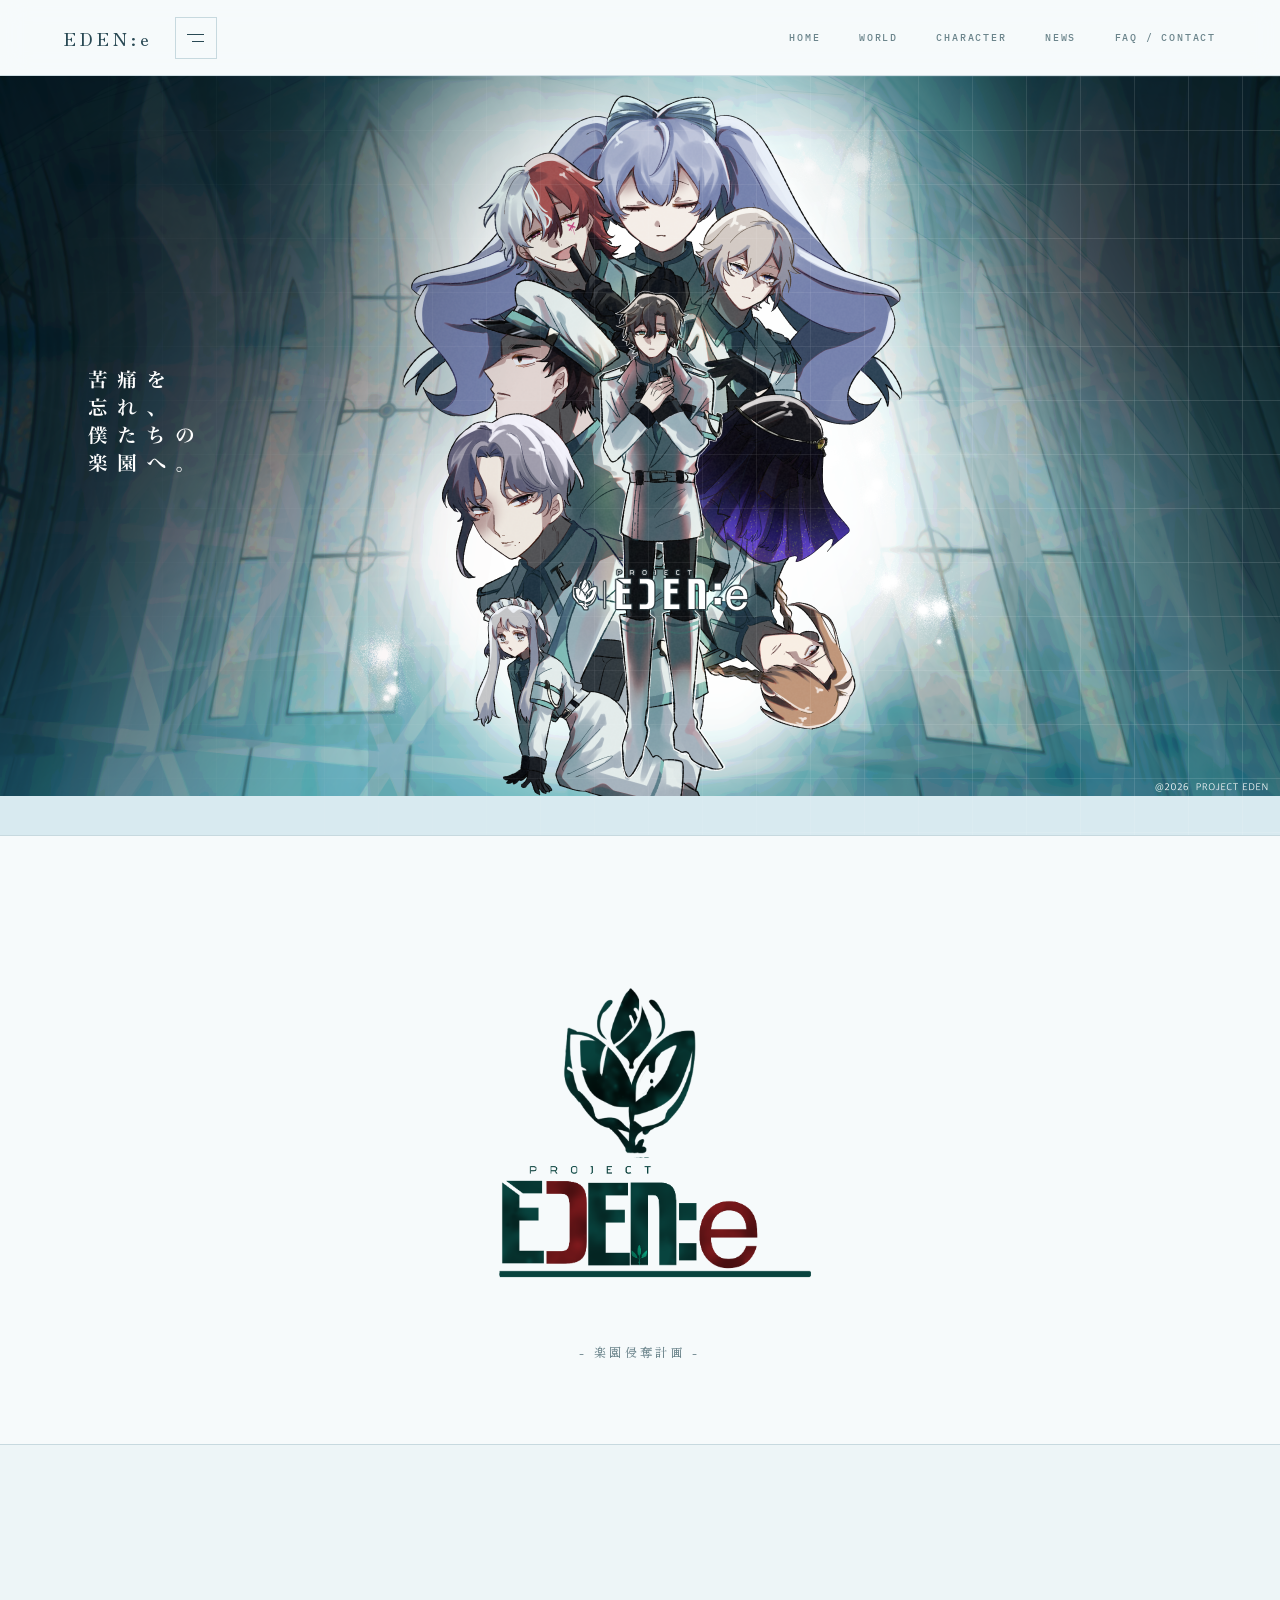
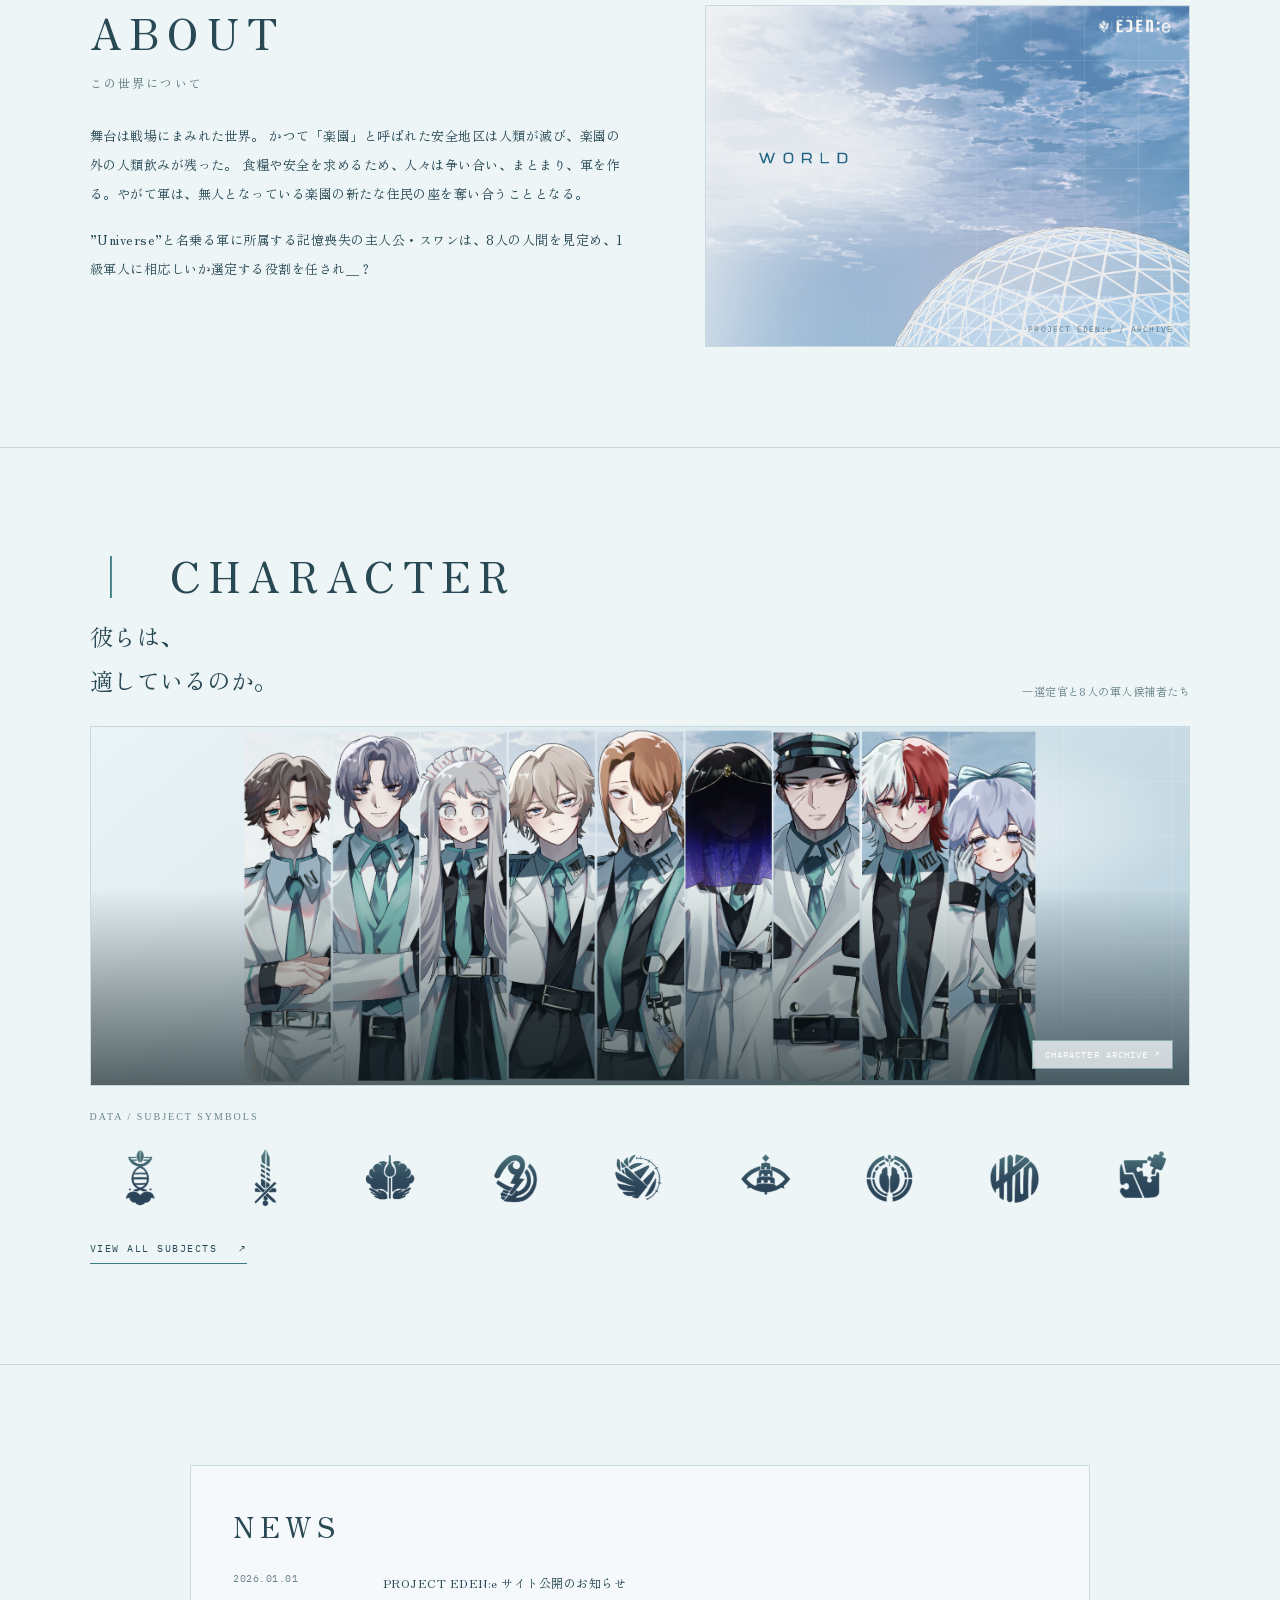
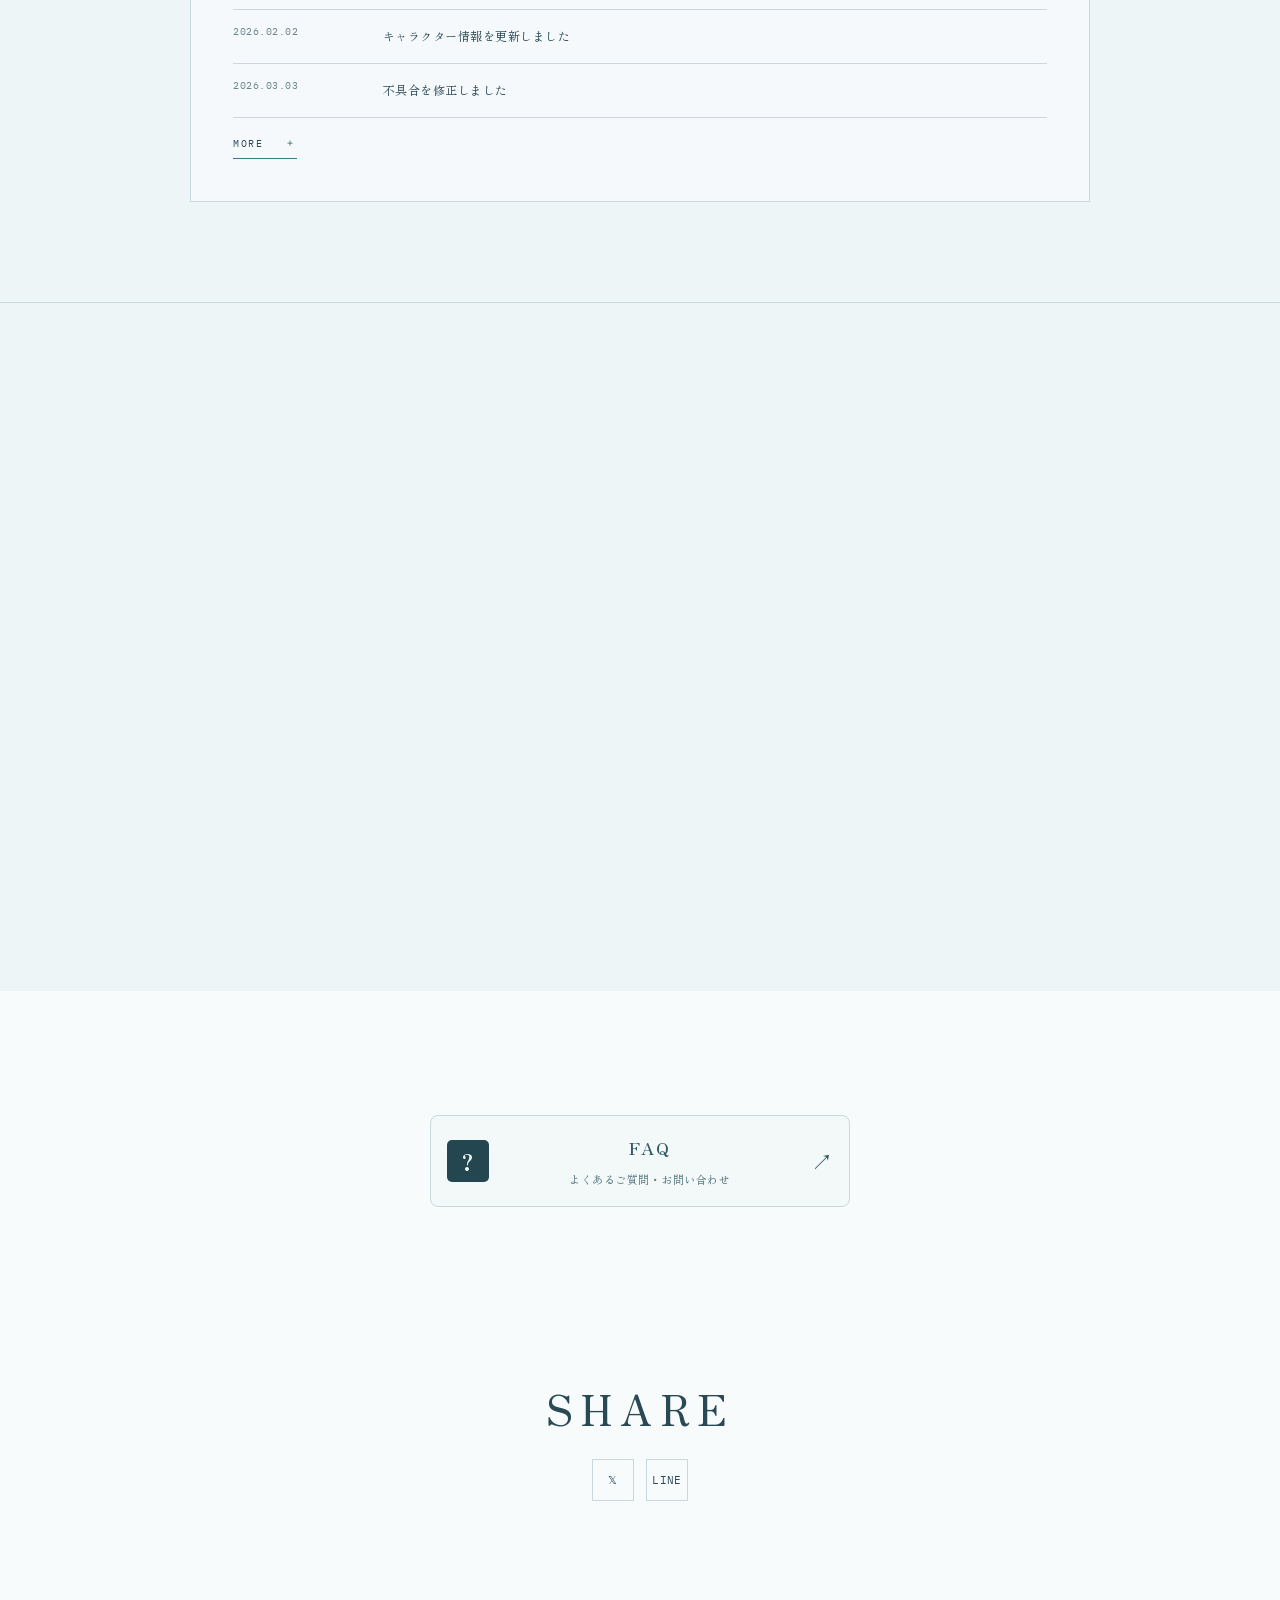
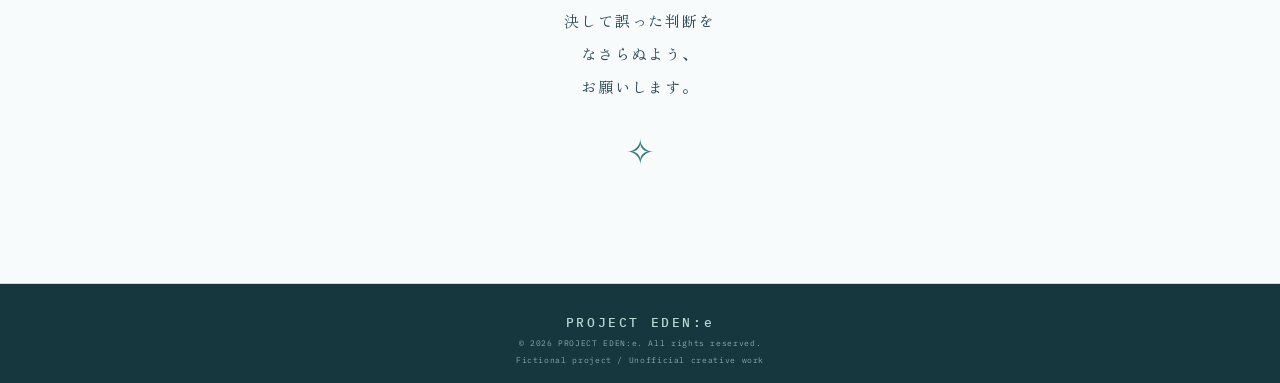
==== index.html @ 89603189 "Update index.html" ====
<!doctype html>

<html lang="ja">

<head>

  <meta charset="utf-8">

  <meta name="viewport" content="width=device-width, initial-scale=1">

  <meta name="theme-color" content="#D8F3F3">

  <title>PROJECT EDEN:e</title>

  <meta name="description" content="PROJECT EDEN:e - PARADISE EXPERIMENT">

  <link rel="stylesheet" href="style.css">

  <style>

    /* 画像 */

    .wide-image,

    .character-banner,

    .world-banner {

      position: relative;

      display: block;

      overflow: hidden;

    }

    .wide-image img,

    .character-banner img,

    .world-banner img {

      display: block;

      width: 100%;

      object-fit: cover;

    }

    .wide-image img {

      min-height: 180px;

    }

    .character-banner img,

    .world-banner img {

      position: absolute;

      inset: 0;

      width: 100%;

      height: 100%;

      object-fit: contain;

    }

    .character-banner .banner-arrow,

    .world-banner .banner-arrow,

    .wide-image .image-caption {

      position: absolute;

      z-index: 2;

    }

    .character-banner .banner-arrow,

    .world-banner .banner-arrow {

      right: 16px;

      bottom: 16px;

      color: #fff;

    }

    .wide-image .image-caption {

      right: 16px;

      bottom: 12px;

    }

    .character-banner::after,

    .world-banner::after {

      content: "";

      position: absolute;

      inset: 0;

      z-index: 1;

      background: linear-gradient(

        0deg,

        rgba(10, 25, 30, 0.65),

        transparent 55%

      );

      pointer-events: none;

    }

    .image-placeholder:has(img) .image-label {

      display: none;

    }

    .sr-only {

      position: absolute;

      width: 1px;

      height: 1px;

      padding: 0;

      margin: -1px;

      overflow: hidden;

      clip: rect(0, 0, 0, 0);

      white-space: nowrap;

      border: 0;

    }

    /* スマホメニュー */

    @media (max-width: 760px) {

      .site-header {

        position: relative;

      }

      .menu-toggle {

        display: flex !important;

        flex-direction: column;

        align-items: center;

        justify-content: center;

        gap: 5px;

        width: 44px;

        height: 44px;

        padding: 10px;

        border: 1px solid #397d80;

        border-radius: 4px;

        background: #f8fbfc;

        color: #294954;

        cursor: pointer;

        z-index: 1002;

      }

      .menu-toggle span:not(.sr-only) {

        display: block;

        width: 21px;

        height: 2px;

        background: #294954;

        transition: transform 0.25s ease;

      }

      .menu-toggle[aria-expanded="true"] span:first-child {

        transform: translateY(7px) rotate(45deg);

      }

      .menu-toggle[aria-expanded="true"] span:nth-child(2) {

        transform: translateY(0) rotate(-45deg);

      }

      .site-nav {

        display: none !important;

        position: absolute;

        top: 100%;

        left: 0;

        right: 0;

        z-index: 1001;

        flex-direction: column;

        align-items: stretch;

        gap: 0;

        padding: 12px 20px 20px;

        background: #f8fbfc;

        border-top: 1px solid #c7d9df;

        border-bottom: 1px solid #c7d9df;

        box-shadow: 0 12px 24px rgba(23, 55, 63, 0.12);

      }

      .site-nav.is-open {

        display: flex !important;

      }

      .site-nav a {

        display: block;

        padding: 15px 8px;

        border-bottom: 1px solid #c7d9df;

        color: #294954;

        text-decoration: none;

      }

      .site-nav a:last-child {

        border-bottom: none;

      }

      body.menu-open {

        overflow-x: hidden;

      }

    }

    /* スクロール演出 */

    .reveal {

      opacity: 0;

      transform: translateY(24px);

      transition: opacity 0.8s ease, transform 0.8s ease;

    }

    .reveal.is-visible {

      opacity: 1;

      transform: translateY(0);

    }

    .reveal-stagger > * {

      transition-delay: 0.08s;

    }

    @media (prefers-reduced-motion: reduce) {

      .reveal {

        opacity: 1;

        transform: none;

        transition: none;

      }

    }

    @media (max-width: 600px) {

      .world-banner img {

        width: 100%;

        height: auto;

        object-fit: contain;

      }

    }

    /* =====================================

       EDEN OPENING / 起動画面

    ===================================== */

    #eden-opening {

      position: fixed;

      inset: 0;

      z-index: 99999;

      display: flex;

      flex-direction: column;

      align-items: center;

      justify-content: center;

      overflow: hidden;

      background: #28333f;

      color: #e8eeee;

      opacity: 1;

      visibility: visible;

      transition:

        opacity 1.25s ease,

        visibility 1.25s ease;

    }

    #eden-opening::before {

      content: "";

      position: absolute;

      inset: 0;

      pointer-events: none;

      background:

        radial-gradient(

          ellipse at center,

          rgba(109, 156, 160, 0.10),

          transparent 65%

        );

    }

    #eden-opening.is-closing {

      opacity: 0;

      visibility: hidden;

      pointer-events: none;

    }

    .opening-system {

      position: relative;

      margin: 0 0 30px;

      color: #a9c4c6;

      font-family: serif;

      font-size: 10px;

      letter-spacing: 0.35em;

      text-align: center;

      animation: opening-fade-in 1s ease both;

    }

    .opening-message {

      position: relative;

      margin: 0;

      padding: 0 20px;

      color: #f0f2f1;

      font-family: serif;

      font-size: clamp(13px, 3.5vw, 16px);

      line-height: 2;

      letter-spacing: 0.12em;

      text-align: center;

    }

    .opening-char {

      display: inline-block;

      opacity: 0;

      animation: opening-char-in 0.45s ease forwards;

    }

    .opening-status {

      position: relative;

      margin: 30px 0 0;

      color: #80999e;

      font-family: serif;

      font-size: 9px;

      letter-spacing: 0.3em;

      animation: opening-fade-in 1s ease 0.5s both;

    }

    .opening-status::before {

      content: "";

      display: block;

      width: 38px;

      height: 1px;

      margin: 0 auto 16px;

      background: #779fa1;

      transform-origin: center;

      animation: opening-line-in 1s ease 0.6s both;

    }

    #opening-skip {

      position: absolute;

      right: 22px;

      bottom: 24px;

      padding: 12px;

      border: 0;

      background: transparent;

      color: #b9c9cc;

      font-family: serif;

      font-size: 10px;

      letter-spacing: 0.18em;

      cursor: pointer;

    }

    #opening-skip:focus-visible {

      outline: 1px solid #a9c4c6;

      outline-offset: 4px;

    }

    /* メインビジュアルの出現 */

    .hero-image {

      display: block;

      width: 100%;

      height: auto;

    }

    body.eden-opening-active .hero-image {

      opacity: 0;

      transform: scale(1.025);

    }

    .hero-image.eden-main-reveal {

      animation: eden-main-reveal 1.8s ease both;

    }

    @keyframes opening-fade-in {

      from {

        opacity: 0;

        transform: translateY(7px);

      }

      to {

        opacity: 1;

        transform: translateY(0);

      }

    }

    @keyframes opening-char-in {

      from {

        opacity: 0;

        transform: translateY(3px);

      }

      to {

        opacity: 1;

        transform: translateY(0);

      }

    }

    @keyframes opening-line-in {

      from {

        opacity: 0;

        transform: scaleX(0);

      }

      to {

        opacity: 1;

        transform: scaleX(1);

      }

    }

    @keyframes eden-main-reveal {

      from {

        opacity: 0;

        transform: scale(1.025);

      }

      to {

        opacity: 1;

        transform: scale(1);

      }

    }

    @media (prefers-reduced-motion: reduce) {

      #eden-opening,

      .opening-system,

      .opening-char,

      .opening-status,

      .opening-status::before,

      .hero-image.eden-main-reveal {

        animation-duration: 0.01ms !important;

        transition-duration: 0.01ms !important;

      }

    }

  </style>

</head>

<body>

  <!-- OPENING / 起動画面 -->

  <div id="eden-opening" aria-label="PROJECT EDEN:e 起動演出">

    <p class="opening-system">PROJECT EDEN:e</p>

    <p id="opening-message" class="opening-message">

      ＿おかえりなさい、選定官様

    </p>

    <p class="opening-status">PLEASE WAIT</p>

    <button id="opening-skip" type="button">

      SKIP &gt;&gt;

    </button>

  </div>

  <!-- HEADER -->

  <header class="site-header">

    <a class="mini-brand" href="#top" aria-label="PROJECT EDEN:e ホーム">

      EDEN:e

    </a>

    <button

      class="menu-toggle"

      type="button"

      aria-expanded="false"

      aria-controls="site-nav"

      aria-label="メニューを開く"

    >

      <span></span>

      <span></span>

      <span class="sr-only">メニュー</span>

    </button>

    <nav class="site-nav" id="site-nav" aria-label="メインメニュー">

      <a href="#top">HOME</a>

      <a href="#world">WORLD</a>

      <a href="#character">CHARACTER</a>

      <a href="#news">NEWS</a>

      <a href="#contact">FAQ / CONTACT</a>

    </nav>

  </header>

  <main id="top">

    <!-- MAIN VISUAL -->

    <section class="hero" aria-label="メインビジュアル">

      <div class="hero-art image-placeholder">

        <img

          class="hero-image"

          src="main.png"

          alt=""

        >

      </div>

    </section>

    <!-- LOGO -->

    <section class="logo-section">

      <img

        class="eden-logo-image"

        src="IMG_9630.png"

        alt="PROJECT EDEN:e ロゴ"

      >

      <p class="japanese-title">- 楽園侵奪計画 -</p>

    </section>

    <div style="height: 60px;"></div>

    <!-- ABOUT -->

    <section class="section about" id="about">

      <div class="wide-image image-placeholder">
        <img

          src="ABOUT.png"

          alt="PROJECT EDEN:e ABOUT"

          loading="lazy"

        >

        <span class="image-caption">PROJECT EDEN:e / ARCHIVE</span>

      </div>

      <h1>ABOUT</h1>

      <p class="section-kicker">この世界について</p>

      <div class="body-copy">

        <p>

          舞台は戦場にまみれた世界。
          かつて「楽園」と呼ばれた安全地区は人類が滅び、楽園の外の人類飲みが残った。
          食糧や安全を求めるため、人々は争い合い、まとまり、軍を作る。やがて軍は、無人となっている楽園の新たな住民の座を奪い合うこととなる。
         


        </p>

        <p>

           ”Universe”と名乗る軍に所属する記憶喪失の主人公・スワンは、8人の人間を見定め、1級軍人に相応しいか選定する役割を任され＿？
      

        </p>

      </div>

    </section>

    <!-- CHARACTER -->

    <section class="section characters" id="character">

      <h2><span>│</span> Character</h2>

      <div class="character-intro">

        <p>

          彼らは、<br>

          適しているのか。

        </p>

        <p class="small-copy">

          ―選定官と8人の軍人候補者たち

        </p>

      </div>

      <a class="character-banner image-placeholder" href="character.html">

        <img

          src="Ca.png"

          alt="PROJECT EDEN:e キャラクター集合画像"

          loading="lazy"

        >

        <span class="banner-arrow">CHARACTER ARCHIVE ↗</span>

      </a>

      <div class="data-label">DATA / SUBJECT SYMBOLS</div>

      <div class="symbol-grid reveal-stagger">

        <a href="character.html#swampman" aria-label="Swampman">

          <img class="character-logo" src="swanpman.png" alt="" onerror="this.hidden=true">

        </a>

        <a href="character.html#theseus" aria-label="Theseus">

          <img class="character-logo" src="theseus.png" alt="" onerror="this.hidden=true">

        </a>

        <a href="character.html#mary" aria-label="Mary">

          <img class="character-logo" src="mary.png" alt="" onerror="this.hidden=true">

        </a>

        <a href="character.html#milgram" aria-label="Milgram">

          <img class="character-logo" src="milgram.png" alt="" onerror="this.hidden=true">

        </a>

        <a href="character.html#icarus" aria-label="Icarus">

          <img class="character-logo" src="icarus.png" alt="" onerror="this.hidden=true">

        </a>

        <a href="character.html#babel" aria-label="Babel">

          <img class="character-logo" src="babel.png" alt="" onerror="this.hidden=true">

        </a>

        <a href="character.html#echo" aria-label="Echo Chamber">

          <img class="character-logo" src="echo.png" alt="" onerror="this.hidden=true">

        </a>

        <a href="character.html#stanford" aria-label="Stanford">

          <img class="character-logo" src="stanford.png" alt="" onerror="this.hidden=true">

        </a>

        <a href="character.html#memento" aria-label="Memento">

          <img class="character-logo" src="memento.png" alt="" onerror="this.hidden=true">

        </a>

      </div>

      <a class="text-link" href="character.html">

        VIEW ALL SUBJECTS <span>↗</span>

      </a>

    </section>

    <!-- NEWS -->

    <section class="section news" id="news">

      <div class="news-panel">

        <h2>NEWS</h2>

        <article class="news-item">

          <time datetime="2026-01-01">2026.01.01</time>

          <p>PROJECT EDEN:e サイト公開のお知らせ</p>

        </article>

        <article class="news-item">

          <time datetime="2026-02.02">2026.02.02</time>

          <p>キャラクター情報を更新しました</p>

        </article>
        <article class="news-item">

          <time datetime="2026-03-03">2026.03.03</time>

          <p>不具合を修正しました</p>

        </article>

        <a class="news-more" href="news.html">MORE <span>＋</span></a>

      </div>

    </section>

      <!-- WORLD -->

    <section class="section world" id="world">

      <h2><span>│</span> WORLD</h2>

      <a class="world-banner image-placeholder" href="world.html">

        <img

          src="banner1.png"

          alt="PROJECT EDEN:e WORLD"

          loading="lazy"

        >

        <span class="banner-arrow">ENTER THE WORLD ↗</span>

      </a>

    </section>

    <div style="height: 100px;"></div>

    <!-- FAQ / CONTACT / SHARE -->

    <section class="section share" id="contact">

      <a href="faq.html" class="faq-button">

        <span class="faq-icon">?</span>

        <span class="faq-text">

          <strong>FAQ</strong>

          <small>よくあるご質問・お問い合わせ</small>

        </span>

        <span class="faq-arrow">↗</span>

      </a>

      <div style="height: 150px;"></div>

      <h2>SHARE</h2>

      <div class="social-links">

        <!-- Xでシェア -->

        <a

          href="https://twitter.com/intent/tweet?text=PROJECT%20EDEN%3Ae%20%7C%20PARADISE%20EXPERIMENT&url=https%3A%2F%2Fmotimoff.github.io%2FPROJECT-EDEN-e%2Findex.html"

          target="_blank"

          rel="noopener noreferrer"

          aria-label="Xでシェア"

        >𝕏</a>

        <!-- LINEでシェア -->

        <a

          href="https://line.me/R/msg/text/?PROJECT%20EDEN%3Ae%20%7C%20PARADISE%20EXPERIMENT%0Ahttps%3A%2F%2Fmotimoff.github.io%2FPROJECT-EDEN-e%2Findex.html"

          target="_blank"

          rel="noopener noreferrer"

          aria-label="LINEでシェア"

        >LINE</a>

      </div>

      <div style="height: 64px;"></div>

      <p class="share-message">

        決して誤った判断を<br>

        なさらぬよう、<br>

        お願いします。

      </p>

      <div class="small-eden" aria-hidden="true">✧</div>

    </section>

  </main>

  <!-- FOOTER -->

  <footer class="site-footer">

    <p class="footer-brand">PROJECT EDEN:e</p>

    <p class="copyright">

      © 2026 PROJECT EDEN:e. All rights reserved.

    </p>

    <p class="footer-note">

      Fictional project / Unofficial creative work

    </p>

  </footer>

  <!-- MENU / SCROLL / OPENING ANIMATION -->

  <script>

    // メニューの開閉

    const toggle = document.querySelector('.menu-toggle');

    const nav = document.querySelector('.site-nav');

    if (toggle && nav) {

      toggle.addEventListener('click', () => {

        const isOpen = toggle.getAttribute('aria-expanded') === 'true';

        const nextOpen = !isOpen;

        toggle.setAttribute('aria-expanded', String(nextOpen));

        toggle.setAttribute(

          'aria-label',

          nextOpen ? 'メニューを閉じる' : 'メニューを開く'

        );

        nav.classList.toggle('is-open', nextOpen);

        document.body.classList.toggle('menu-open', nextOpen);

      });

      nav.querySelectorAll('a').forEach(link => {

        link.addEventListener('click', () => {

          nav.classList.remove('is-open');

          document.body.classList.remove('menu-open');

          toggle.setAttribute('aria-expanded', 'false');

          toggle.setAttribute('aria-label', 'メニューを開く');

        });

      });

    }

    // スクロール時の表示アニメーション

    const revealTargets = document.querySelectorAll(

      '.section, .logo-section, .wide-image, .character-banner, .news-panel, .world-banner, .symbol-grid'

    );

    if (

      'IntersectionObserver' in window &&

      !window.matchMedia('(prefers-reduced-motion: reduce)').matches

    ) {

      const observer = new IntersectionObserver(entries => {

        entries.forEach(entry => {

          if (entry.isIntersecting) {

            entry.target.classList.add('is-visible');

            observer.unobserve(entry.target);

          }

        });

      }, {

        threshold: 0.12,

        rootMargin: '0px 0px -35px 0px'

      });

      revealTargets.forEach(el => {

        el.classList.add('reveal');

        observer.observe(el);

      });

    } else {

      revealTargets.forEach(el => {

        el.classList.add('is-visible');

      });

    }

    // 起動画面

    (() => {

      const opening = document.getElementById('eden-opening');

      const message = document.getElementById('opening-message');

      const skip = document.getElementById('opening-skip');

      const mainVisual = document.querySelector('.hero-image');

      const storageKey = 'eden-opening-seen';

      if (!opening || !message || !skip) return;

      // 同じタブですでに起動演出を見ている場合は省略

      try {

        if (sessionStorage.getItem(storageKey) === 'true') {

          opening.remove();

          return;

        }

        sessionStorage.setItem(storageKey, 'true');

      } catch (error) {

        // 保存できない環境でも演出は続ける

      }

      // メインビジュアルを起動中だけ隠す

      document.body.classList.add('eden-opening-active');

      const originalText = message.textContent.trim();

      message.textContent = '';

      // メッセージを一文字ずつ表示

      [...originalText].forEach((char, index) => {

        const span = document.createElement('span');

        span.className = 'opening-char';

        span.textContent = char;

        span.style.animationDelay = `${0.7 + index * 0.09}s`;

        message.appendChild(span);

      });

      let closed = false;

      let timer;

      function closeOpening() {

        if (closed) return;

        closed = true;

        window.clearTimeout(timer);

        // 起動画面をフェードアウト

        opening.classList.add('is-closing');

        // メインビジュアルもふわっと表示

        document.body.classList.remove('eden-opening-active');

        if (mainVisual) {

          mainVisual.classList.add('eden-main-reveal');

        }

        window.setTimeout(() => {

          opening.remove();

        }, 1300);

      }

      // 文字の表示が終わってから閉じる

      const duration = 700 + [...originalText].length * 90 + 1300;

      timer = window.setTimeout(closeOpening, duration);

      // SKIPボタン

      skip.addEventListener('click', closeOpening);

    })();

  </script>

</body>

</html>
---- style.css ----
@import url('https://fonts.googleapis.com/css2?family=Zen+Old+Mincho:wght@400;500;600;700&family=Kaisei+Opti:wght@400;500;700&family=Shippori+Mincho:wght@400;500;600;700&family=IBM+Plex+Mono:wght@400;500;600&display=swap');

:root {
  --paper: #edf5f7;
  --paper-light: #f8fbfc;
  --ink: #294954;
  --teal: #397d80;
  --mint: #a6ceca;
  --line: #c7d9df;
  --muted: #6c858c;
  --dark: #17373f;
  --white: #fff;
  --mincho: "Zen Old Mincho", "Kaisei Opti", "Shippori Mincho", "Yu Mincho", "Hiragino Mincho ProN", serif;
  --mono: "IBM Plex Mono", monospace;
}
* { box-sizing: border-box; }
html { scroll-behavior: smooth; scroll-padding-top: 82px; }
body {
  margin: 0; background: var(--paper); color: var(--ink);
  font-family: var(--mincho); font-size: 14px; line-height: 1.9;
  letter-spacing: .035em;
}
body.menu-open { overflow: hidden; }
a { color: inherit; text-decoration: none; }
img { display: block; max-width: 100%; }
/* Japanese typography: make the Mincho style visible and consistent throughout the site. */
body, p, li, label, input, textarea, select, button, blockquote { font-family: var(--mincho); }
h1, h2, h3, h4, .hero-title, .logo-word, .japanese-title, .character-name, .section-kicker { font-family: var(--mincho); font-weight: 500; }
button { font: inherit; }
.sr-only {
  position: absolute; width: 1px; height: 1px; padding: 0; margin: -1px;
  overflow: hidden; clip: rect(0,0,0,0); white-space: nowrap; border: 0;
}
.site-header {
  height: 76px; padding: 0 clamp(18px, 5vw, 72px);
  display: flex; align-items: center; justify-content: space-between; gap: 22px;
  background: rgba(248,251,252,.88); border-bottom: 1px solid rgba(199,217,223,.8);
  position: sticky; top: 0; z-index: 50; backdrop-filter: blur(14px);
}
.mini-brand { font: 500 18px var(--mincho); letter-spacing: .22em; white-space: nowrap; }
.site-nav { display: flex; align-items: center; gap: clamp(16px, 3vw, 42px); margin-left: auto; }
.site-nav a {
  position: relative; padding: 8px 0; font: 500 10px var(--mono);
  letter-spacing: .18em; color: var(--muted); transition: color .25s ease;
}
.site-nav a::after {
  content: ""; position: absolute; left: 0; bottom: 0; width: 100%; height: 1px;
  background: var(--teal); transform: scaleX(0); transform-origin: left;
  transition: transform .3s ease;
}
.site-nav a:hover { color: var(--ink); }
.site-nav a:hover::after { transform: scaleX(1); }
.menu-toggle {
  width: 42px; height: 42px; border: 1px solid var(--line); background: transparent;
  display: flex; flex-direction: column; align-items: center; justify-content: center;
  gap: 6px; cursor: pointer; flex: 0 0 auto; transition: background .25s, border-color .25s;
}
.menu-toggle span:not(.sr-only) {
  display: block; width: 17px; height: 1px; background: var(--ink);
  transition: transform .3s ease, width .3s ease, opacity .2s ease;
}
.menu-toggle span:nth-child(2) { width: 12px; margin-left: 5px; }
.menu-toggle[aria-expanded="true"] { background: var(--dark); border-color: var(--dark); }
.menu-toggle[aria-expanded="true"] span:not(.sr-only) { background: #fff; }
.menu-toggle[aria-expanded="true"] span:first-child { transform: translateY(3.5px) rotate(45deg); }
.menu-toggle[aria-expanded="true"] span:nth-child(2) { width: 17px; margin-left: 0; transform: translateY(-3.5px) rotate(-45deg); }

.hero {
  min-height: min(760px, calc(100svh - 76px)); position: relative; overflow: hidden;
  padding: clamp(24px, 4vw, 56px) clamp(20px, 6vw, 90px);
  display: flex; align-items: center; border-bottom: 1px solid var(--line);
  background: linear-gradient(130deg, #f6fafb, #e0edf1 55%, #cddfe7);
}
.hero-art { position: absolute; inset: 0; }
.hero-image { position: absolute; inset: 0; width: 100%; height: 100%; object-fit: cover; object-position: center; z-index: 0; }
.hero-art:has(.hero-image:not([hidden])) { background: #d8eaf0; }
.hero-art:has(.hero-image:not([hidden]))::after { content: ""; position: absolute; inset: 0; z-index: 1; background: linear-gradient(90deg, rgba(238,247,249,.55), rgba(238,247,249,.05) 75%); pointer-events: none; }
.image-placeholder {
  background:
    radial-gradient(ellipse at 72% 28%, rgba(255,255,255,.75), transparent 28%),
    linear-gradient(140deg, #eaf3f6 0%, #d8e7ed 48%, #b7cfdc 100%);
  overflow: hidden; position: relative;
}
.image-placeholder::before {
  content: ""; position: absolute; inset: 0; opacity: .36;
  background-image: linear-gradient(rgba(255,255,255,.35) 1px, transparent 1px),
    linear-gradient(90deg, rgba(255,255,255,.35) 1px, transparent 1px);
  background-size: 54px 54px; mask-image: linear-gradient(90deg, transparent, black);
}
.image-label {
  position: absolute; left: 16px; bottom: 14px; z-index: 1;
  font: 9px var(--mono); letter-spacing: .1em; color: #557782;
}
.hero-art .image-label { top: 12px; bottom: auto; }
.hero-title, .hero-art > p {
  position: absolute; z-index: 2; left: clamp(22px, 7vw, 100px);
  color: var(--dark); text-shadow: 0 1px 20px rgba(255,255,255,.65);
}
.hero-title { top: 17%; font: 500 clamp(34px, 6vw, 78px)/1.1 var(--mincho); letter-spacing: .12em; }
.hero-title strong { display: block; font-weight: 500; font-size: 1.18em; letter-spacing: .13em; }
.hero-art > p { top: calc(17% + clamp(110px, 15vw, 190px)); font: 10px var(--mono); letter-spacing: .35em; }
.logo-section {
  padding: clamp(48px, 8vw, 100px) 20px clamp(45px, 7vw, 80px);
  display: flex; flex-direction: column; align-items: center; text-align: center;
  border-bottom: 1px solid var(--line); background: rgba(248,251,252,.75);
}
.eden-logo-image { width: min(430px, 72vw); height: auto; object-fit: contain; }
.japanese-title { margin: 18px 0 0; font-size: 12px; letter-spacing: .28em; color: var(--muted); }
.section {
  padding: clamp(56px, 8vw, 100px) clamp(20px, 7vw, 100px);
  border-bottom: 1px solid var(--line); position: relative;
}
.section h1, .section h2 {
  margin: 0 0 12px; font: 500 clamp(24px, 3.4vw, 42px)/1.3 var(--mincho);
  letter-spacing: .2em; text-transform: uppercase;
}
.section h2 span { color: var(--teal); margin-right: 10px; }
.section-kicker { margin: 0 0 28px; font-size: 12px; letter-spacing: .18em; color: var(--muted); }
.about { display: grid; grid-template-columns: minmax(0, 1fr) minmax(260px, .9fr); column-gap: clamp(28px, 6vw, 90px); align-items: start; }
.about .wide-image { grid-column: 2; grid-row: 1 / span 4; min-height: 300px; }
.about h1, .about .section-kicker, .about .body-copy { grid-column: 1; }
.wide-image { min-height: 270px; border: 1px solid var(--line); }
.image-caption { position: absolute; right: 14px; bottom: 12px; font: 8px var(--mono); letter-spacing: .13em; color: #557782; }
.body-copy { max-width: 580px; font-size: 13px; line-height: 2.2; }
.body-copy p { margin: 0 0 18px; }
.character-intro { display: flex; justify-content: space-between; align-items: end; gap: 24px; margin: 8px 0 24px; }
.character-intro p { margin: 0; font-size: clamp(16px, 2vw, 23px); line-height: 1.9; }
.character-intro .small-copy { color: var(--muted); font-size: 11px; text-align: right; }
.character-banner { display: block; min-height: clamp(190px, 30vw, 360px); border: 1px solid var(--line); }
.banner-arrow {
  position: absolute; right: 18px; bottom: 16px; z-index: 2;
  padding: 8px 12px; border: 1px solid rgba(57,125,128,.5);
  background: rgba(248,251,252,.75); font: 9px var(--mono); letter-spacing: .12em;
  transition: background .25s, color .25s;
}
.character-banner:hover .banner-arrow, .world-banner:hover .banner-arrow { background: var(--dark); color: white; }
.data-label { margin: 25px 0 12px; font: 9px var(--mono); letter-spacing: .16em; color: var(--muted); }
.symbol-grid { display: grid; grid-template-columns: repeat(9, minmax(0, 1fr)); gap: clamp(10px, 2vw, 24px); border: 0; }
.symbol-grid a {
  min-height: 94px; display: grid; place-items: center;
  border: 0; background: transparent;
  transition: color .25s, transform .25s; color: var(--teal);
}
.symbol-grid a { display: flex; align-items: center; justify-content: center; min-height: 88px; border: 0; background: transparent; cursor: pointer; transition: transform .3s ease, opacity .3s ease; scroll-margin-top: 90px; }
.symbol-grid a:hover { background: transparent; color: var(--dark); transform: translateY(-4px) scale(1.06); opacity: .78; }
.symbol-grid a:focus-visible { outline: 1px solid var(--teal); outline-offset: 5px; }
html { scroll-behavior: smooth; }
.character-logo { width: min(76px, 100%); height: 76px; object-fit: contain; }
.text-link, .news-more {
  display: inline-flex; align-items: center; gap: 22px; margin-top: 20px;
  font: 10px var(--mono); letter-spacing: .15em; border-bottom: 1px solid var(--teal); padding-bottom: 8px;
}
.news-panel { max-width: 900px; margin: 0 auto; border: 1px solid var(--line); padding: clamp(22px, 4vw, 42px); background: rgba(255,255,255,.45); }
.news-panel h2 { font-size: 28px; }
.news-item { display: grid; grid-template-columns: 130px 1fr; gap: 20px; padding: 15px 0; border-bottom: 1px solid var(--line); }
.news-item time { font: 10px var(--mono); color: var(--muted); letter-spacing: .05em; }
.news-item p { margin: 0; font-size: 12px; }
.news-more { margin-top: 18px; }
.world-banner { display: block; min-height: clamp(190px, 27vw, 320px); border: 1px solid var(--line); }
.share { text-align: center; background: var(--paper-light); }
.social-links { display: flex; justify-content: center; gap: 12px; margin: 24px 0; }
.social-links a { min-width: 42px; min-height: 42px; border: 1px solid var(--line); display: grid; place-items: center; font: 11px var(--mono); transition: .25s; }
.social-links a:hover { background: var(--dark); color: #fff; }
.share-message { font-size: 15px; line-height: 2.2; letter-spacing: .12em; }
.small-eden { font-size: 34px; color: var(--teal); }
.site-footer { background: var(--dark); color: #b8d7d3; padding: 30px clamp(20px, 7vw, 100px) 18px; text-align: center; }
.footer-brand { margin: 0; font: 500 13px var(--mono); letter-spacing: .2em; }
.copyright, .footer-note { margin: 7px 0 0; font: 8px var(--mono); letter-spacing: .08em; color: #83aaa7; }

.reveal { opacity: 0; transform: translateY(28px); transition: opacity .8s ease, transform .8s cubic-bezier(.2,.7,.2,1); }
.reveal.is-visible { opacity: 1; transform: translateY(0); }
.reveal-stagger a { opacity: 0; transform: translateY(14px); animation: none; }
.reveal-stagger.is-visible a { animation: card-rise .55s ease forwards; }
.reveal-stagger.is-visible a:nth-child(1) { animation-delay: .04s; }
.reveal-stagger.is-visible a:nth-child(2) { animation-delay: .08s; }
.reveal-stagger.is-visible a:nth-child(3) { animation-delay: .12s; }
.reveal-stagger.is-visible a:nth-child(4) { animation-delay: .16s; }
.reveal-stagger.is-visible a:nth-child(5) { animation-delay: .20s; }
.reveal-stagger.is-visible a:nth-child(6) { animation-delay: .24s; }
.reveal-stagger.is-visible a:nth-child(7) { animation-delay: .28s; }
.reveal-stagger.is-visible a:nth-child(8) { animation-delay: .32s; }
.reveal-stagger.is-visible a:nth-child(9) { animation-delay: .36s; }
@keyframes card-rise { to { opacity: 1; transform: translateY(0); } }

@media (max-width: 760px) {
  .site-header { height: 66px; padding: 0 16px; }
  .mini-brand { font-size: 15px; }
  .menu-toggle { position: relative; z-index: 60; }
  .site-nav {
    display: flex; position: fixed; inset: 0; z-index: 55; margin: 0;
    padding: 100px 30px 35px; flex-direction: column; align-items: stretch; justify-content: center;
    gap: 0; background: rgba(237,245,247,.97); backdrop-filter: blur(16px);
    opacity: 0; visibility: hidden; pointer-events: none; transform: translateY(-12px);
    transition: opacity .35s ease, visibility .35s ease, transform .35s ease;
  }
  .site-nav.is-open { opacity: 1; visibility: visible; pointer-events: auto; transform: translateY(0); }
  .site-nav a { padding: 17px 0; border-bottom: 1px solid var(--line); font-size: 12px; letter-spacing: .22em; }
  .site-nav a::before { content: "—"; margin-right: 14px; color: var(--teal); }
  .site-nav a::after { display: none; }
  .site-nav.is-open a { animation: nav-rise .45s both; }
  .site-nav.is-open a:nth-child(1) { animation-delay: .05s; }
  .site-nav.is-open a:nth-child(2) { animation-delay: .10s; }
  .site-nav.is-open a:nth-child(3) { animation-delay: .15s; }
  .site-nav.is-open a:nth-child(4) { animation-delay: .20s; }
  .site-nav.is-open a:nth-child(5) { animation-delay: .25s; }
  @keyframes nav-rise { from { opacity: 0; transform: translateY(12px); } to { opacity: 1; transform: translateY(0); } }
  .hero { min-height: 680px; min-height: min(780px, calc(100svh - 66px)); padding: 24px 20px; }
  .hero-title { top: 20%; left: 22px; font-size: clamp(32px, 9vw, 58px); }
  .hero-art > p { top: calc(20% + 105px); left: 24px; font-size: 8px; }
  .logo-section { padding: 52px 20px 45px; }
  .eden-logo-image { width: min(340px, 78vw); }
  .section { padding: 58px 20px; }
  .about { display: flex; flex-direction: column; gap: 0; }
  .about .wide-image { order: 4; width: 100%; min-height: 210px; margin-top: 22px; }
  .about .body-copy { order: 3; }
  .about .section-kicker { order: 2; }
  .about h1 { order: 1; }
  .character-intro { display: block; }
  .character-intro .small-copy { text-align: left; margin-top: 8px; }
  .symbol-grid { grid-template-columns: repeat(3, minmax(0, 1fr)); }
  .symbol-grid { gap: 12px 18px; }
  .symbol-grid a { min-height: 76px; }
  .character-logo { width: 64px; height: 64px; }
  .news-item { grid-template-columns: 1fr; gap: 4px; }
  .wide-image { min-height: 210px; }
}
@media (prefers-reduced-motion: reduce) {
  *, *::before, *::after { scroll-behavior: auto !important; animation: none !important; transition: none !important; }
  .reveal { opacity: 1; transform: none; }
  .reveal-stagger a { opacity: 1; transform: none; }
}

/* FAQ BUTTON */
.faq-button {
  display: flex;
  align-items: center;
  gap: 14px;
  width: 100%;
  max-width: 420px;
  box-sizing: border-box;
  margin: 24px auto;
  padding: 16px;
  color: #315967;
  background: #F3F8F8;
  border: 1px solid #C5DADD;
  border-radius: 8px;
  text-decoration: none;
  transition: background 0.2s, border-color 0.2s;
}

.faq-button:hover {
  background: #E5F1F1;
  border-color: #315967;
}

.faq-icon {
  display: flex;
  align-items: center;
  justify-content: center;
  flex-shrink: 0;
  width: 42px;
  height: 42px;
  color: #EAF7F5;
  background: #244650;
  border-radius: 5px;
  font-size: 24px;
  font-weight: bold;
}

.faq-text {
  display: flex;
  flex: 1;
  flex-direction: column;
  gap: 5px;
}

.faq-text strong {
  font-size: 17px;
  letter-spacing: 2px;
}

.faq-text small {
  font-size: 11px;
  color: #557780;
}

.faq-arrow {
  font-size: 22px;
  color: #315967;
}

/* ==================================
   PROJECT EDEN:e
   CHARACTER ARCHIVE
================================== */

.character-page {
  --bg: #101f24;
  --panel: #172d33;
  --teal: #65e5dc;
  --teal-soft: #a8e8e2;
  --text: #e1eeee;
  --muted: #8caeaf;
  --line: rgba(101, 229, 220, 0.55);

  max-width: 760px;
  margin: 0 auto;
  padding: 28px 20px 40px;
  background: var(--bg);
  color: var(--text);
  font-family: "Yu Mincho", "Hiragino Mincho ProN",
    "Noto Serif JP", serif;
  box-sizing: border-box;
  overflow: hidden;
}

.character-page * {
  box-sizing: border-box;
}

/* 見出し */

.data-heading {
  margin-bottom: 22px;
}

.data-label,
.profile-heading,
.change-caption {
  display: flex;
  justify-content: space-between;
  color: var(--muted);
  font-family: "Times New Roman", serif;
  font-size: 10px;
  letter-spacing: 0.2em;
}

.data-heading h1 {
  margin: 12px 0 18px;
  color: #f0fafa;
  font-size: clamp(25px, 5vw, 34px);
  font-weight: 400;
  letter-spacing: 0.08em;
}

.data-heading h1 span {
  color: var(--teal-soft);
  font-size: 0.75em;
}

.glow-line {
  height: 1px;
  background: linear-gradient(
    90deg,
    transparent,
    var(--teal),
    #ffffff,
    var(--teal),
    transparent
  );
  box-shadow: 0 0 5px var(--teal),
              0 0 13px rgba(101, 229, 220, 0.45);
}

/* キャラクター表示エリア */

.character-stage {
  position: relative;
  padding: 20px 14px 18px;
  background:
    radial-gradient(
      ellipse at 52% 45%,
      rgba(58, 126, 128, 0.2),
      transparent 65%
    ),
    linear-gradient(145deg, #1a343a, #0e1b20 75%);
  border: 1px solid rgba(101, 229, 220, 0.35);
  box-shadow:
    inset 0 0 25px rgba(101, 229, 220, 0.035),
    0 0 12px rgba(101, 229, 220, 0.08);
}

.stage-corner {
  position: absolute;
  width: 18px;
  height: 18px;
  border-color: var(--teal);
  border-style: solid;
  opacity: 0.9;
  filter: drop-shadow(0 0 4px var(--teal));
  z-index: 2;
}

.corner-tl {
  top: -1px;
  left: -1px;
  border-width: 1px 0 0 1px;
}

.corner-tr {
  top: -1px;
  right: -1px;
  border-width: 1px 1px 0 0;
}

.corner-bl {
  bottom: -1px;
  left: -1px;
  border-width: 0 0 1px 1px;
}

.corner-br {
  bottom: -1px;
  right: -1px;
  border-width: 0 1px 1px 0;
}

.stage-code {
  display: flex;
  justify-content: space-between;
  gap: 8px;
  color: var(--teal-soft);
  font: 9px "Times New Roman", serif;
  letter-spacing: 0.12em;
  opacity: 0.75;
}

.stage-code span {
  text-align: right;
}

/* セリフと立ち絵 */

.character-visual {
  position: relative;
  display: grid;
  grid-template-columns: 52px minmax(0, 1fr);
  align-items: center;
  min-height: 350px;
  margin-top: 10px;
}

.character-dialogue {
  display: flex;
  flex-direction: column;
  align-items: center;
  justify-content: center;
  align-self: stretch;
  padding: 10px 0;
  border-right: 1px solid var(--line);
}

.dialogue-label {
  margin-bottom: 15px;
  color: var(--teal);
  font: 8px "Times New Roman", serif;
  writing-mode: vertical-rl;
  letter-spacing: 0.1em;
}


.character-dialogue {
  display: flex;
  flex-direction: column;
  align-items: center;
  justify-content: center;
  align-self: stretch;
  min-width: 0;
  padding: 10px 0;
  border-right: 1px solid var(--line);
}

.character-dialogue p {
  margin: 0;
  color: #edfafa;
  font-family: "Yu Mincho", "Hiragino Mincho ProN",
    "Noto Serif JP", serif;
  font-size: 14px;
  font-weight: 400;
  line-height: 2;
  letter-spacing: 0.12em;

  /* 縦書き設定 */
  writing-mode: vertical-rl;
  text-orientation: upright;

  /* 縦方向の高さを制限 */
  height: 270px;
  max-height: 270px;
  white-space: normal;
  overflow-wrap: anywhere;
}

/* セリフの登場アニメーション */

@keyframes dialogue-in {
  from {
    opacity: 0;
    transform: translateX(-14px);
  }
  to {
    opacity: 1;
    transform: translateX(0);
  }
}

.character-dialogue p {
  animation: dialogue-in 0.8s ease both;
}

.character-portrait {
  display: flex;
  align-items: center;
  justify-content: center;
  height: 350px;
  min-width: 0;
}

.character-portrait img {
  display: block;
  max-width: 100%;
  width: 100%;
  height: 100%;
  object-fit: contain;
  object-position: center bottom;
  filter: drop-shadow(0 0 10px rgba(101, 229, 220, 0.1));
  animation: portrait-in 0.7s ease both;
}

@keyframes portrait-in {
  from {
    opacity: 0;
  }
  to {
    opacity: 1;
  }
}

.portrait-index {
  position: absolute;
  right: 0;
  bottom: 8px;
  color: var(--muted);
  font: 10px "Times New Roman", serif;
  letter-spacing: 0.15em;
}

/* CHANGEボタン */

.change-area {
  display: flex;
  align-items: center;
  gap: 12px;
  margin-top: 15px;
}

.change-line {
  flex: 1;
  height: 1px;
  background: linear-gradient(
    90deg,
    transparent,
    var(--teal)
  );
  box-shadow: 0 0 5px rgba(101, 229, 220, 0.5);
}

.change-line:last-child {
  transform: rotate(180deg);
}

.change-button {
  padding: 10px 16px;
  color: var(--teal-soft);
  background: rgba(101, 229, 220, 0.04);
  border: 1px solid var(--line);
  font-family: inherit;
  font-size: 12px;
  letter-spacing: 0.2em;
  cursor: pointer;
  transition: 0.25s ease;
}

.change-button:hover {
  color: #ffffff;
  background: rgba(101, 229, 220, 0.13);
  box-shadow: 0 0 12px rgba(101, 229, 220, 0.25);
}

.change-symbol {
  color: var(--teal);
  padding: 0 4px;
}

.change-caption {
  justify-content: center;
  margin-top: 8px;
  font-size: 8px;
}

/* プロフィール */

.character-profile {
  position: relative;
  margin-top: 28px;
  padding: 20px 18px 22px;
  background: linear-gradient(150deg, #1a3036, #14262c);
  border-top: 1px solid var(--line);
  border-bottom: 1px solid rgba(101, 229, 220, 0.25);
}

.profile-heading {
  padding-bottom: 12px;
  border-bottom: 1px solid rgba(101, 229, 220, 0.25);
}

.profile-number {
  color: var(--teal);
}

.character-profile h2 {
  margin: 22px 0 4px;
  font-size: clamp(30px, 7vw, 42px);
  font-weight: 400;
  letter-spacing: 0.12em;
  color: #f0fafa;
}

.english-name {
  margin: 0;
  color: var(--teal-soft);
  font: 12px "Times New Roman", serif;
  letter-spacing: 0.3em;
}

.profile-divider {
  width: 100%;
  height: 1px;
  margin: 20px 0;
  background: linear-gradient(
    90deg,
    var(--teal),
    rgba(101, 229, 220, 0.05)
  );
  box-shadow: 0 0 5px rgba(101, 229, 220, 0.25);
}

.profile-data {
  display: grid;
  grid-template-columns: repeat(3, minmax(0, 1fr));
  gap: 8px;
  margin: 0 0 28px;
}

.profile-data div {
  min-width: 0;
  padding: 10px 8px;
  border-left: 1px solid var(--line);
}

.profile-data dt {
  margin-bottom: 8px;
  color: var(--muted);
  font-size: 12px;
  letter-spacing: 0.12em;
}

.profile-data dd {
  margin: 0;
  color: #e5f8f5;
  font-size: 14px;
  overflow-wrap: anywhere;
}

.character-profile h3 {
  margin: 0 0 12px;
  padding-left: 10px;
  border-left: 2px solid var(--teal);
  color: var(--teal-soft);
  font-size: 15px;
  font-weight: 400;
  letter-spacing: 0.12em;
}

.profile-description {
  color: #d2e5e4;
  font-size: 13px;
  line-height: 2.1;
  letter-spacing: 0.04em;
}

.keyword-list {
  display: flex;
  flex-wrap: wrap;
  gap: 8px;
  margin-top: 18px;
}

.keyword-list span {
  padding: 5px 12px;
  color: var(--teal-soft);
  border: 1px solid rgba(101, 229, 220, 0.45);
  font-size: 11px;
  letter-spacing: 0.08em;
}

/* 前後のキャラクター */

.character-navigation {
  display: flex;
  align-items: center;
  justify-content: space-between;
  margin: 24px 0;
  padding: 12px 10px;
  border-top: 1px solid var(--line);
  border-bottom: 1px solid var(--line);
}

.character-navigation button {
  width: 42px;
  height: 42px;
  color: var(--teal);
  background: transparent;
  border: 1px solid transparent;
  font-size: 25px;
  cursor: pointer;
  transition: 0.25s ease;
}

.character-navigation button:hover {
  border-color: var(--line);
  background: rgba(101, 229, 220, 0.08);
  text-shadow: 0 0 8px var(--teal);
}

.character-navigation > span {
  color: #f0fafa;
  font-size: 25px;
  letter-spacing: 0.12em;
}

.character-navigation small {
  color: var(--muted);
  font-size: 12px;
}

/* フッター */

.character-footer {
  display: flex;
  justify-content: space-between;
  gap: 10px;
  color: var(--muted);
  font: 9px "Times New Roman", serif;
  letter-spacing: 0.12em;
}

.character-footer span {
  text-align: right;
}

/* スマートフォン */

@media (max-width: 480px) {
  .character-page {
    padding: 22px 12px 30px;
  }

  .character-stage {
    padding: 16px 10px;
  }

  .character-visual {
    grid-template-columns: 42px minmax(0, 1fr);
    min-height: 300px;
  }

  .character-portrait {
    height: 300px;
  }

  .character-dialogue p {
    font-size: 12px;
  }

  .character-profile {
    padding: 18px 13px;
  }

  .profile-data {
    gap: 4px;
  }

  .profile-data div {
    padding: 8px 5px;
  }

  .profile-data dd {
    font-size: 12px;
  }
}
/* =================================
   キャラクターロゴ：常時表示
================================= */

.symbol-grid a {
  opacity: 1 !important;
  visibility: visible !important;
  display: flex !important;
  align-items: center;
  justify-content: center;
  transform: none !important;
  filter: none;
}

.symbol-grid .character-logo {
  display: block !important;
  opacity: 1 !important;
  visibility: visible !important;
  transform: none !important;
  filter: none;
}

/* マウスを乗せていないときもロゴを表示 */
.symbol-grid a img {
  opacity: 1 !important;
  visibility: visible !important;
}

/* ホバー時もロゴを消さない */
.symbol-grid a:hover,
.symbol-grid a:hover img {
  opacity: 1 !important;
  visibility: visible !important;
}

/* スクロール演出によって隠れないようにする */
.symbol-grid.reveal,
.symbol-grid.reveal.is-visible {
  opacity: 1 !important;
  visibility: visible !important;
  transform: none !important;
}

/* =================================
   スマホメニュー：開閉を修正
================================= */

@media (max-width: 768px) {
  .site-header {
    position: relative;
    z-index: 1000;
  }

  .menu-toggle {
    display: flex;
    position: relative;
    z-index: 1002;
    cursor: pointer;
  }

  .site-nav.is-open {
    display: flex !important;
    flex-direction: column;
    gap: 0;
    position: absolute;
    top: 100%;
    left: 0;
    right: 0;
    z-index: 1001;
    width: 100%;
    padding: 16px 20px;
    background: #17373f;
    border-top: 1px solid rgba(101, 229, 220, 0.35);
    box-sizing: border-box;
  }

  .site-nav.is-open a {
    display: block;
    padding: 14px 8px;
    color: #e1eeee;
    text-decoration: none;
    border-bottom: 1px solid rgba(101, 229, 220, 0.2);
  }

  .site-nav.is-open a:last-child {
    border-bottom: none;
  }
}
/* スマホメニューの表示 */
.site-nav.is-open {
  display: flex !important;
  flex-direction: column;
}
/* メインビジュアルの表示順を整理 */
.hero {
  isolation: isolate;
}

.hero-art {
  position: absolute;
  inset: 0;
  z-index: 0;
}

.hero-image {
  display: block !important;
  visibility: visible !important;
  opacity: 1 !important;
  position: absolute;
  inset: 0;
  width: 100%;
  height: 100%;
  object-fit: cover;
  object-position: center;
  z-index: 0;
}

.hero-art::before {
  z-index: 1;
  pointer-events: none;
}

.hero-art::after {
  z-index: 2;
}

.hero-title,
.hero-art > p {
  z-index: 3;
}
/* 選定官への歓迎メッセージ */
.welcome-message {
  position: absolute;
  z-index: 5;
  top: clamp(24px, 5vw, 56px);
  left: clamp(20px, 5vw, 64px);
  margin: 0;

  color: #edf5f8;
  font-family: var(--mincho);
  font-size: clamp(13px, 1.5vw, 19px);
  letter-spacing: 0.12em;
  line-height: 1.8;

  text-shadow: 0 1px 10px rgba(25, 48, 62, 0.45);

  opacity: 0;
  animation: welcome-fade-in 2.5s ease 0.8s forwards;
}

@keyframes welcome-fade-in {
  from {
    opacity: 0;
    transform: translateY(-5px);
  }
  to {
    opacity: 1;
    transform: translateY(0);
  }
}

/* メインビジュアルのグラデーションを消す */
.hero-art::after {
  background: none !important;
}

/* ========================================
   PROJECT EDEN:e OPENING
======================================== */

#eden-opening {
  position: fixed;
  inset: 0;
  z-index: 9999;

  display: flex;
  flex-direction: column;
  align-items: center;
  justify-content: center;
  gap: 24px;

  padding: 28px;
  box-sizing: border-box;

  background: #182630;
  color: #edf3f6;
  text-align: center;

  opacity: 1;
  visibility: visible;
}

/* 起動システム表示 */
#eden-opening .opening-system,
#eden-opening .opening-status {
  margin: 0;
  font-family: var(--mono, monospace);
  font-size: 10px;
  letter-spacing: 0.25em;
  color: #91aab8;
}

/* 歓迎メッセージ */
#eden-opening .opening-message {
  margin: 0;
  font-family: "Yu Mincho", "Hiragino Mincho ProN",
    "Noto Serif JP", serif;
  font-size: clamp(20px, 4vw, 30px);
  font-weight: 400;
  letter-spacing: 0.12em;
  line-height: 2;
  overflow-wrap: anywhere;
}

/* 一文字ずつ表示 */
#eden-opening .opening-char {
  display: inline-block;
  opacity: 0;
  animation: eden-char-in 0.15s ease forwards;
}

@keyframes eden-char-in {
  from {
    opacity: 0;
    transform: translateY(4px);
  }
  to {
    opacity: 1;
    transform: translateY(0);
  }
}

/* スキップボタン */
#eden-opening #opening-skip {
  position: absolute;
  right: 22px;
  bottom: 22px;

  padding: 12px;
  border: 1px solid rgba(180, 205, 218, 0.35);
  background: transparent;
  color: #c6d6df;

  font-size: 10px;
  letter-spacing: 0.15em;
  cursor: pointer;
}

/* 起動画面を閉じる */
#eden-opening.is-closing {
  opacity: 0;
  visibility: hidden;
  pointer-events: none;
  transition: opacity 0.8s ease, visibility 0s linear 0.8s;
}

/* 動きを減らす設定への配慮 */
@media (prefers-reduced-motion: reduce) {
  #eden-opening .opening-char {
    animation: none;
    opacity: 1;
  }

  #eden-opening.is-closing {
    transition: none;
  }
}
/* スマホ版メインビジュアル調整 */
@media (max-width: 480px) {
  .hero {
    height: calc(100svh - 66px);
    min-height: 0;
    padding: 0;
  }

  .hero > .hero-art.image-placeholder {
    position: absolute !important;
    inset: 0;
    width: 100%;
    height: 100%;
  }

  .hero > .hero-art.image-placeholder > .hero-image {
    position: absolute;
    inset: 0;
    width: 100%;
    height: 100%;
    object-fit: cover;
    object-position: center;
  }

  .hero-art::after {
    background: none !important;
  }
}
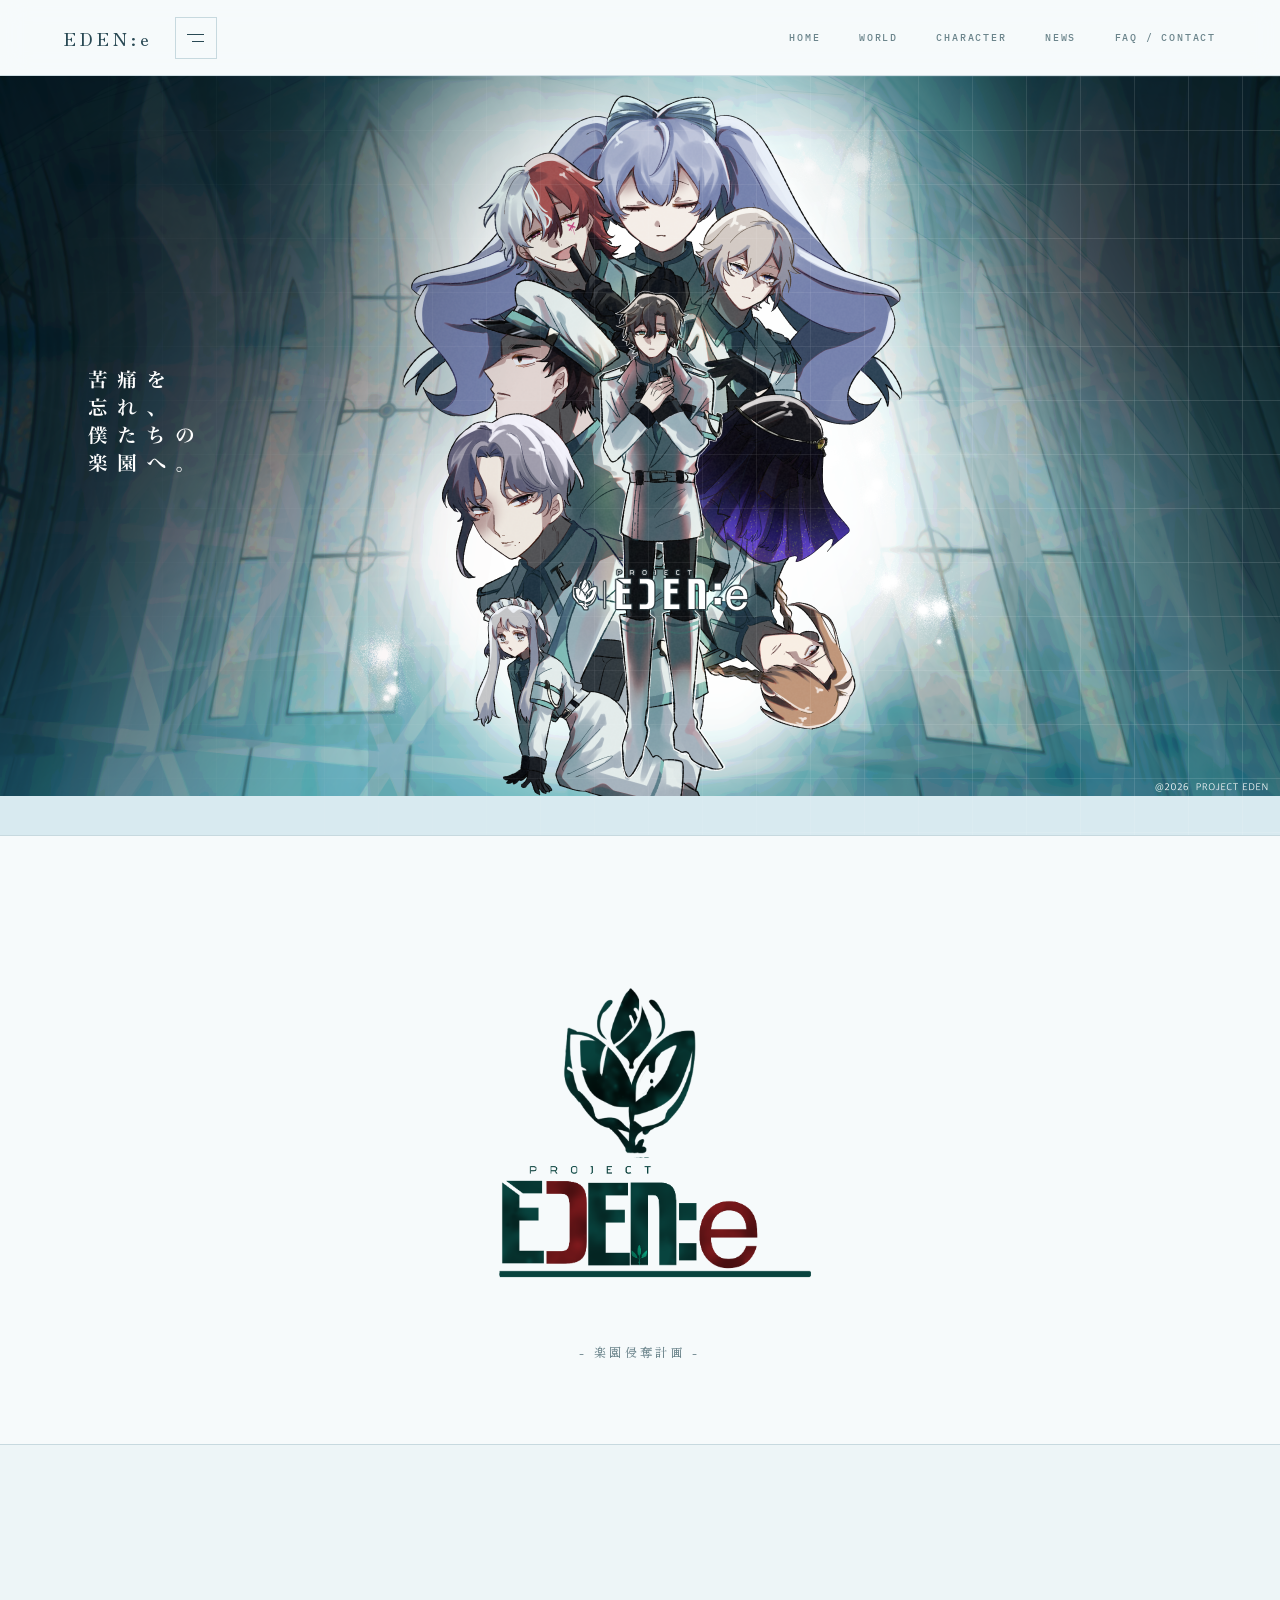
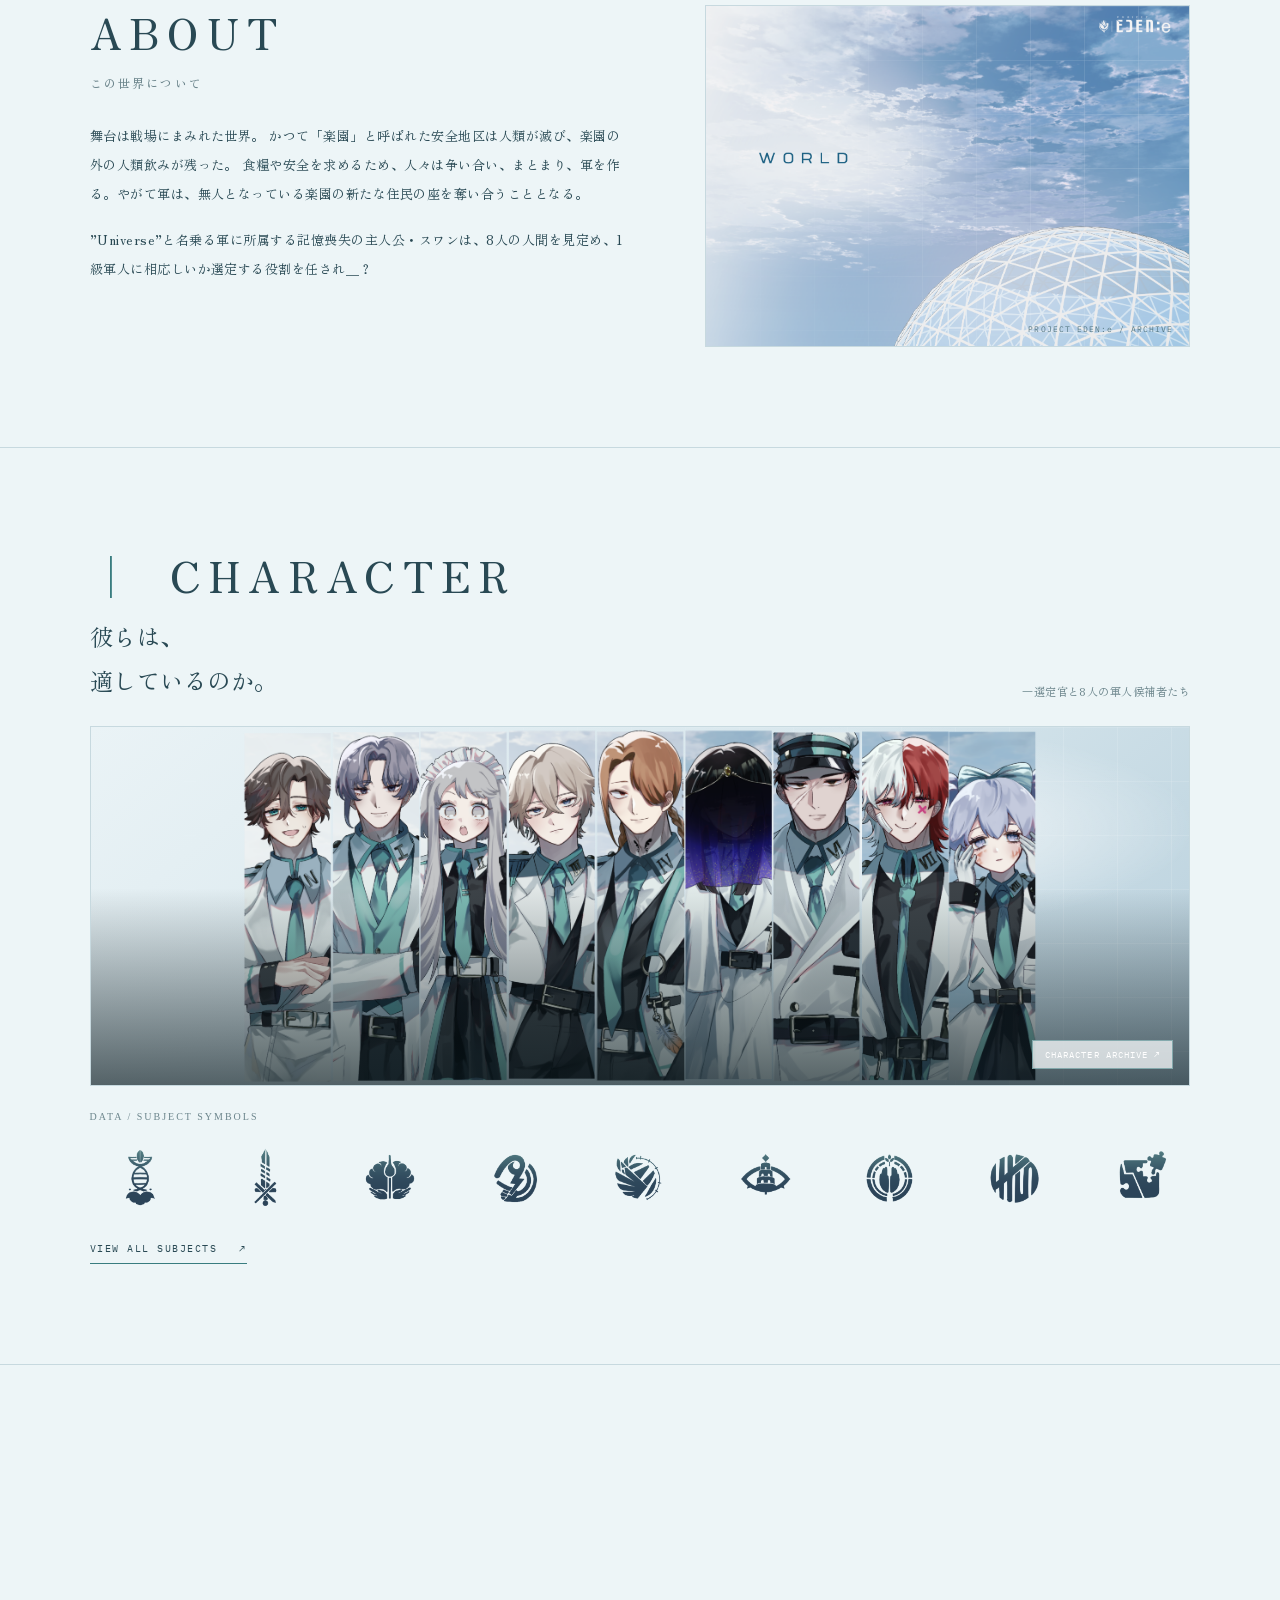
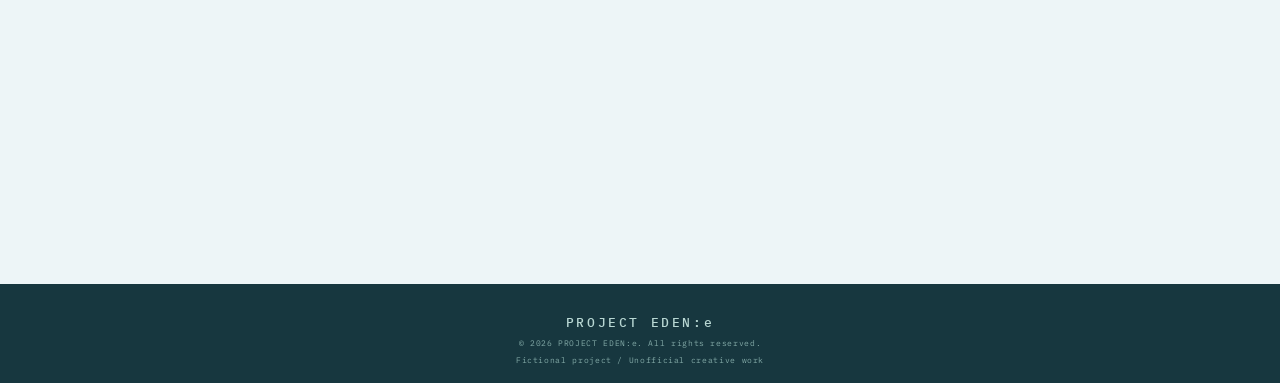
==== commit 6968a995: "Update index.html" ====
--- a/index.html
+++ b/index.html
@@ -680,15 +680,21 @@
 
   <div id="eden-opening" aria-label="PROJECT EDEN:e 起動演出">
 
-    <p class="opening-system">PROJECT EDEN:e</p>
-
-    <p id="opening-message" class="opening-message">
-
-      ＿おかえりなさい、選定官様
-
-    </p>
-
-    <p class="opening-status">PLEASE WAIT</p>
+    <div class="opening-content">
+
+      <p id="opening-message" class="opening-message">
+
+        ＿おかえりなさい、選定官様。
+
+      </p>
+
+      <p class="opening-status">
+
+        Loading<span class="loading-dots">...</span>
+
+      </p>
+
+    </div>
 
     <button id="opening-skip" type="button">
 
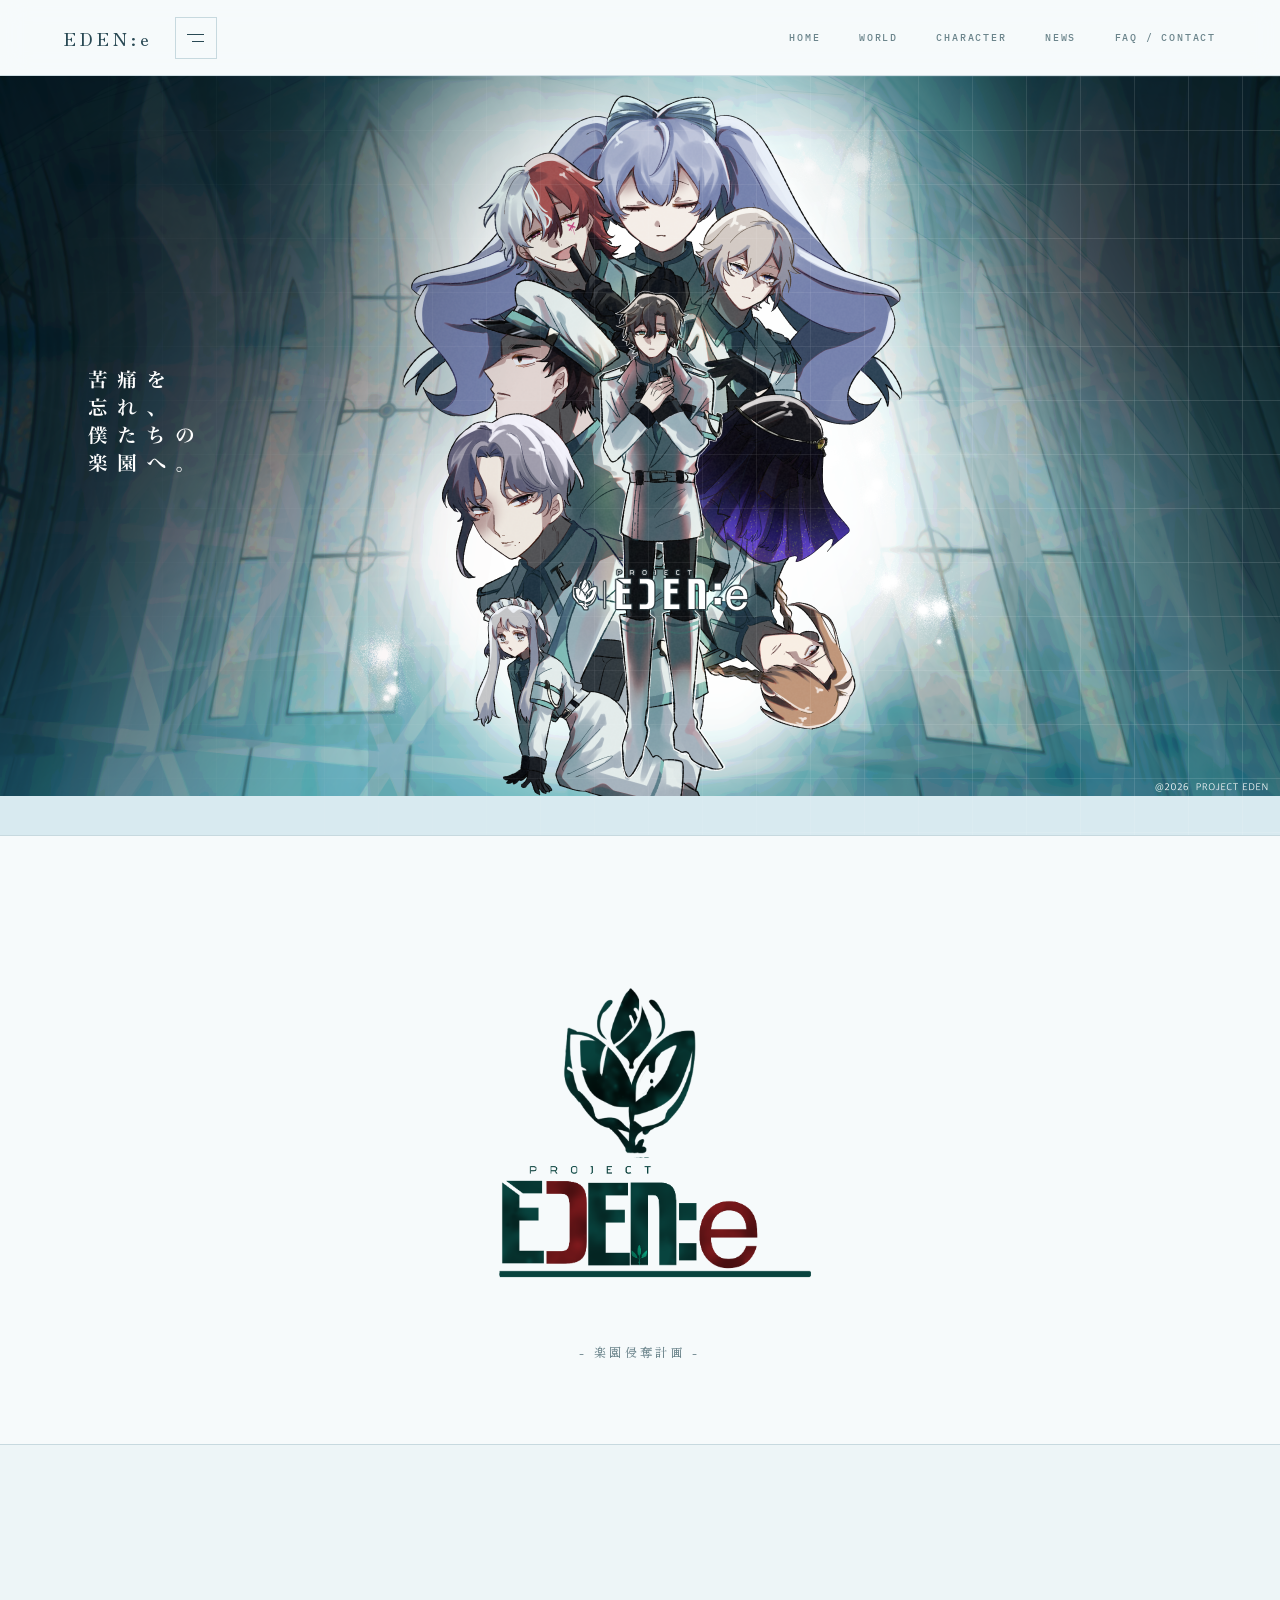
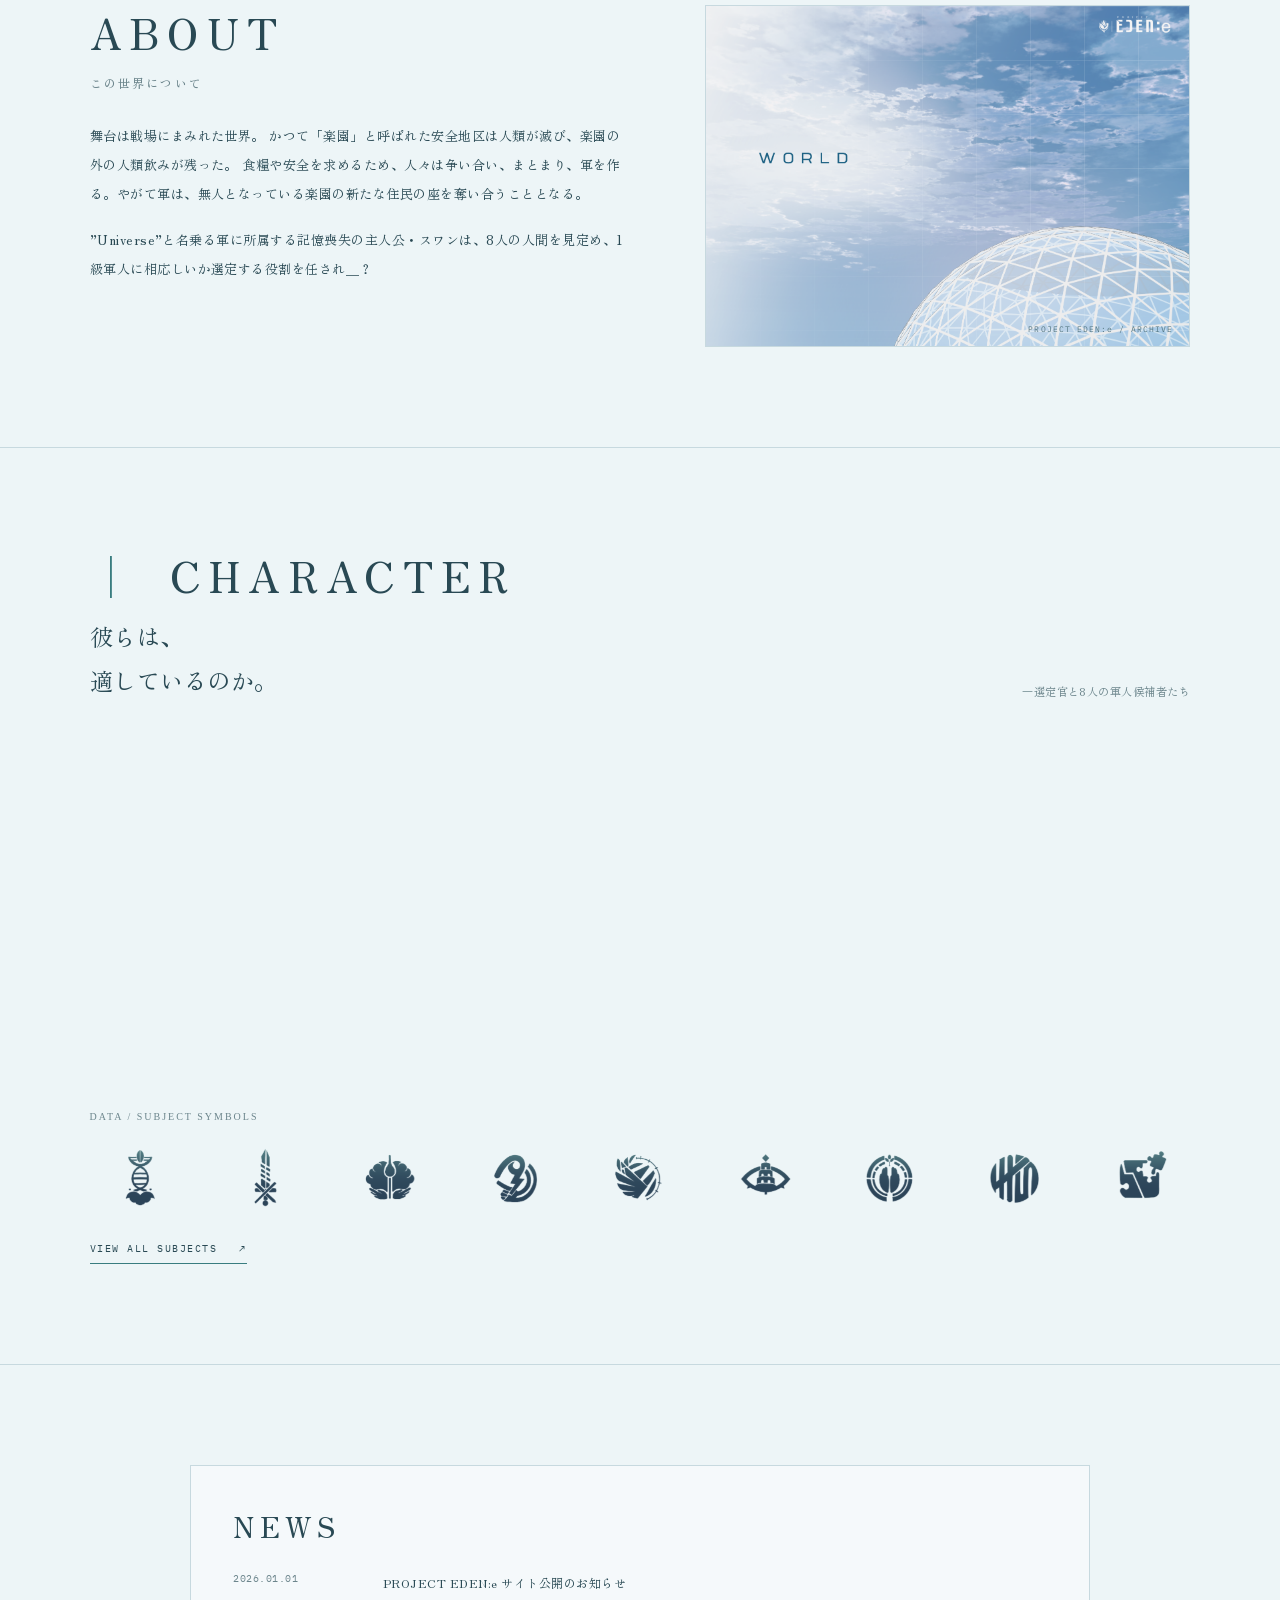
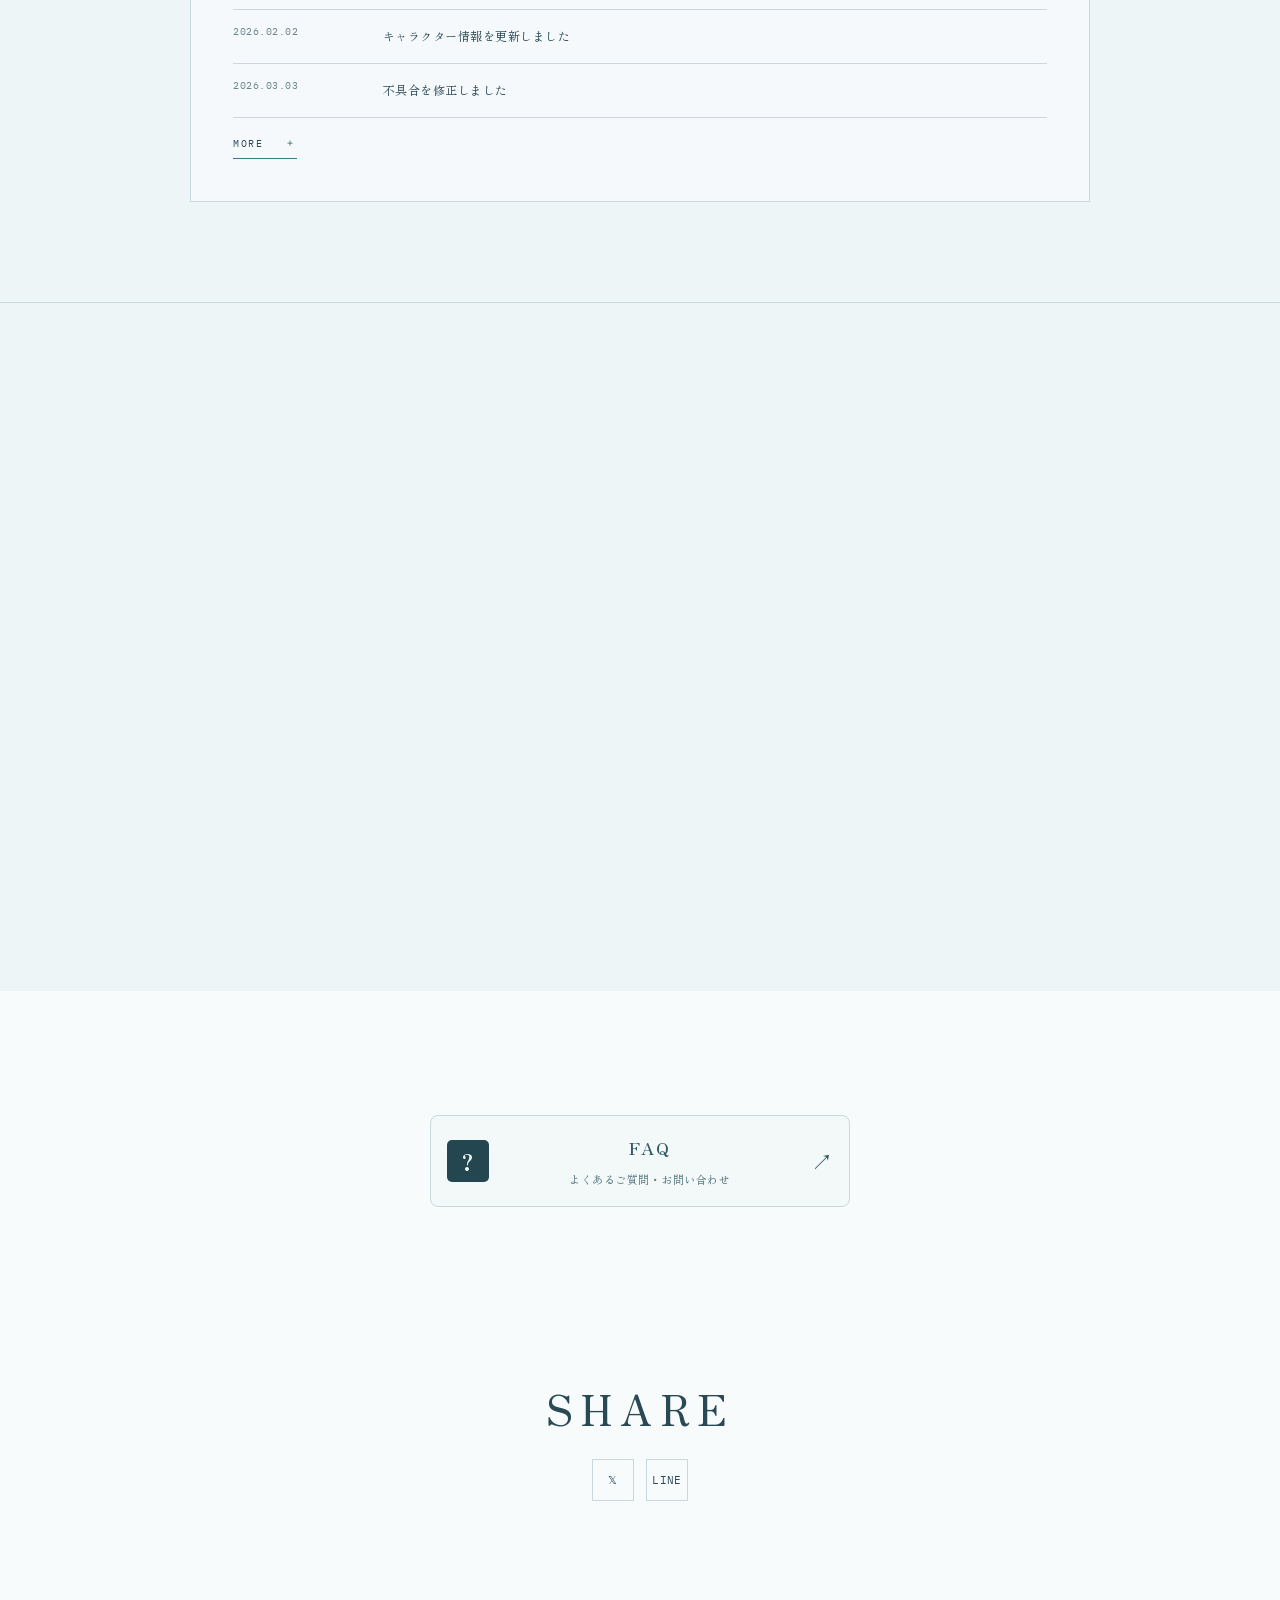
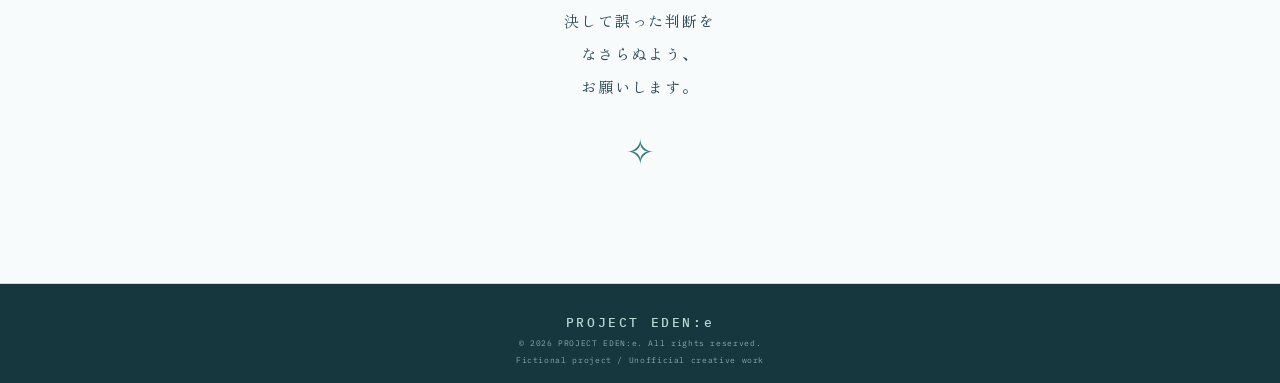
==== commit 1145e7e8: "Update index.html" ====
--- a/index.html
+++ b/index.html
@@ -368,9 +368,9 @@
 
       overflow: hidden;
 
-      background: #28333f;
-
-      color: #e8eeee;
+      background: #f8fbfa;
+      
+      color: #397d80;
 
       opacity: 1;
 
@@ -384,99 +384,101 @@
 
     }
 
-    #eden-opening::before {
-
-      content: "";
-
-      position: absolute;
-
-      inset: 0;
+
+#eden-opening::before {
+  content: "";
+  position: absolute;
+  inset: -15%;
+  pointer-events: none;
+  background:
+    radial-gradient(
+      ellipse at 50% 45%,
+      rgba(125, 194, 184, 0.22),
+      transparent 55%
+    ),
+    radial-gradient(
+      ellipse at 50% 70%,
+      rgba(205, 235, 228, 0.35),
+      transparent 65%
+    );
+  animation: eden-glow 3s ease-in-out infinite alternate;
+}
+
+@keyframes eden-glow {
+  from { opacity: 0.65; }
+  to { opacity: 1; }
+}
+
+
+    #eden-opening.is-closing {
+
+      opacity: 0;
+
+      visibility: hidden;
 
       pointer-events: none;
 
-      background:
-
-        radial-gradient(
-
-          ellipse at center,
-
-          rgba(109, 156, 160, 0.10),
-
-          transparent 65%
-
-        );
-
-    }
-
-    #eden-opening.is-closing {
+    }
+
+    .opening-system {
+
+      position: relative;
+
+      margin: 0 0 30px;
+
+      color: #a9c4c6;
+
+      font-family: serif;
+
+      font-size: 10px;
+
+      letter-spacing: 0.35em;
+
+      text-align: center;
+
+      animation: opening-fade-in 1s ease both;
+
+    }
+
+    .opening-message {
+
+      position: relative;
+
+      margin: 0;
+
+      padding: 0 20px;
+
+      color: #f0f2f1;
+
+      font-family: serif;
+
+      font-size: clamp(13px, 3.5vw, 16px);
+
+      line-height: 2;
+
+      letter-spacing: 0.12em;
+
+      text-align: center;
+
+    }
+
+    .opening-char {
+
+      display: inline-block;
 
       opacity: 0;
 
-      visibility: hidden;
-
-      pointer-events: none;
-
-    }
-
-    .opening-system {
+      animation: opening-char-in 0.45s ease forwards;
+
+    }
+
+    .opening-status {
 
       position: relative;
 
-      margin: 0 0 30px;
-
-      color: #a9c4c6;
-
-      font-family: serif;
-
-      font-size: 10px;
-
-      letter-spacing: 0.35em;
-
-      text-align: center;
-
-      animation: opening-fade-in 1s ease both;
-
-    }
-
-    .opening-message {
-
-      position: relative;
-
-      margin: 0;
-
-      padding: 0 20px;
-
-      color: #f0f2f1;
-
-      font-family: serif;
-
-      font-size: clamp(13px, 3.5vw, 16px);
-
-      line-height: 2;
-
-      letter-spacing: 0.12em;
-
-      text-align: center;
-
-    }
-
-    .opening-char {
-
-      display: inline-block;
-
-      opacity: 0;
-
-      animation: opening-char-in 0.45s ease forwards;
-
-    }
-
-    .opening-status {
-
-      position: relative;
-
       margin: 30px 0 0;
 
-      color: #80999e;
+      color: #8da9a3;
 
       font-family: serif;
 
--- a/style.css
+++ b/style.css
@@ -973,43 +973,64 @@
   position: fixed;
   inset: 0;
   z-index: 9999;
-
+  display: flex;
+  align-items: center;
+  justify-content: center;
+  padding: 28px;
+  box-sizing: border-box;
+  overflow: hidden;
+
+  background: #f8fbfa;
+  color: #397d80;
+  text-align: center;
+
+  opacity: 1;
+  visibility: visible;
+  transition: opacity 1s ease, visibility 0s linear 1s;
+}
+
+/* やわらかな青緑の光 */
+#eden-opening::before {
+  content: "";
+  position: absolute;
+  inset: -15%;
+  pointer-events: none;
+  background:
+    radial-gradient(
+      ellipse at 50% 45%,
+      rgba(125, 194, 184, 0.22),
+      transparent 55%
+    ),
+    radial-gradient(
+      ellipse at 50% 70%,
+      rgba(205, 235, 228, 0.35),
+      transparent 65%
+    );
+  animation: eden-glow 3s ease-in-out infinite alternate;
+}
+
+/* 挨拶とLoadingをまとめる */
+#eden-opening .opening-content {
+  position: relative;
+  z-index: 1;
   display: flex;
   flex-direction: column;
   align-items: center;
-  justify-content: center;
-  gap: 24px;
-
-  padding: 28px;
-  box-sizing: border-box;
-
-  background: #182630;
-  color: #edf3f6;
-  text-align: center;
-
-  opacity: 1;
-  visibility: visible;
-}
-
-/* 起動システム表示 */
-#eden-opening .opening-system,
-#eden-opening .opening-status {
-  margin: 0;
-  font-family: var(--mono, monospace);
-  font-size: 10px;
-  letter-spacing: 0.25em;
-  color: #91aab8;
+  gap: 26px;
+  animation: eden-content-in 1s ease both;
 }
 
 /* 歓迎メッセージ */
 #eden-opening .opening-message {
   margin: 0;
+  padding: 0 8px;
   font-family: "Yu Mincho", "Hiragino Mincho ProN",
     "Noto Serif JP", serif;
-  font-size: clamp(20px, 4vw, 30px);
+  font-size: clamp(15px, 3.8vw, 23px);
   font-weight: 400;
   letter-spacing: 0.12em;
   line-height: 2;
+  color: #397d80;
   overflow-wrap: anywhere;
 }
 
@@ -1017,7 +1038,7 @@
 #eden-opening .opening-char {
   display: inline-block;
   opacity: 0;
-  animation: eden-char-in 0.15s ease forwards;
+  animation: eden-char-in 0.35s ease forwards;
 }
 
 @keyframes eden-char-in {
@@ -1029,6 +1050,46 @@
     opacity: 1;
     transform: translateY(0);
   }
+}
+
+/* Loading... */
+#eden-opening .opening-status {
+  margin: 0;
+  color: #8da9a3;
+  font-family: var(--mono, monospace);
+  font-size: 11px;
+  letter-spacing: 0.18em;
+}
+
+#eden-opening .loading-dots {
+  display: inline-block;
+  width: 20px;
+  text-align: left;
+  animation: eden-dots 1.2s steps(4, end) infinite;
+  overflow: hidden;
+}
+
+@keyframes eden-dots {
+  from { width: 0; }
+  to { width: 20px; }
+}
+
+/* ふわっと現れる */
+@keyframes eden-content-in {
+  from {
+    opacity: 0;
+    transform: translateY(6px);
+  }
+  to {
+    opacity: 1;
+    transform: translateY(0);
+  }
+}
+
+/* 光のゆらぎ */
+@keyframes eden-glow {
+  from { opacity: 0.65; }
+  to { opacity: 1; }
 }
 
 /* スキップボタン */
@@ -1036,29 +1097,32 @@
   position: absolute;
   right: 22px;
   bottom: 22px;
-
+  z-index: 2;
   padding: 12px;
-  border: 1px solid rgba(180, 205, 218, 0.35);
+  border: 1px solid rgba(57, 125, 128, 0.2);
   background: transparent;
-  color: #c6d6df;
-
+  color: #789b98;
   font-size: 10px;
   letter-spacing: 0.15em;
   cursor: pointer;
 }
 
-/* 起動画面を閉じる */
+/* 起動画面を閉じる：挨拶もLoadingも同時に消える */
 #eden-opening.is-closing {
   opacity: 0;
   visibility: hidden;
   pointer-events: none;
-  transition: opacity 0.8s ease, visibility 0s linear 0.8s;
+  transition: opacity 1s ease, visibility 0s linear 1s;
 }
 
 /* 動きを減らす設定への配慮 */
 @media (prefers-reduced-motion: reduce) {
+  #eden-opening *,
+  #eden-opening::before {
+    animation: none !important;
+  }
+
   #eden-opening .opening-char {
-    animation: none;
     opacity: 1;
   }
 
@@ -1066,6 +1130,8 @@
     transition: none;
   }
 }
+
+
 /* スマホ版メインビジュアル調整 */
 @media (max-width: 480px) {
   .hero {
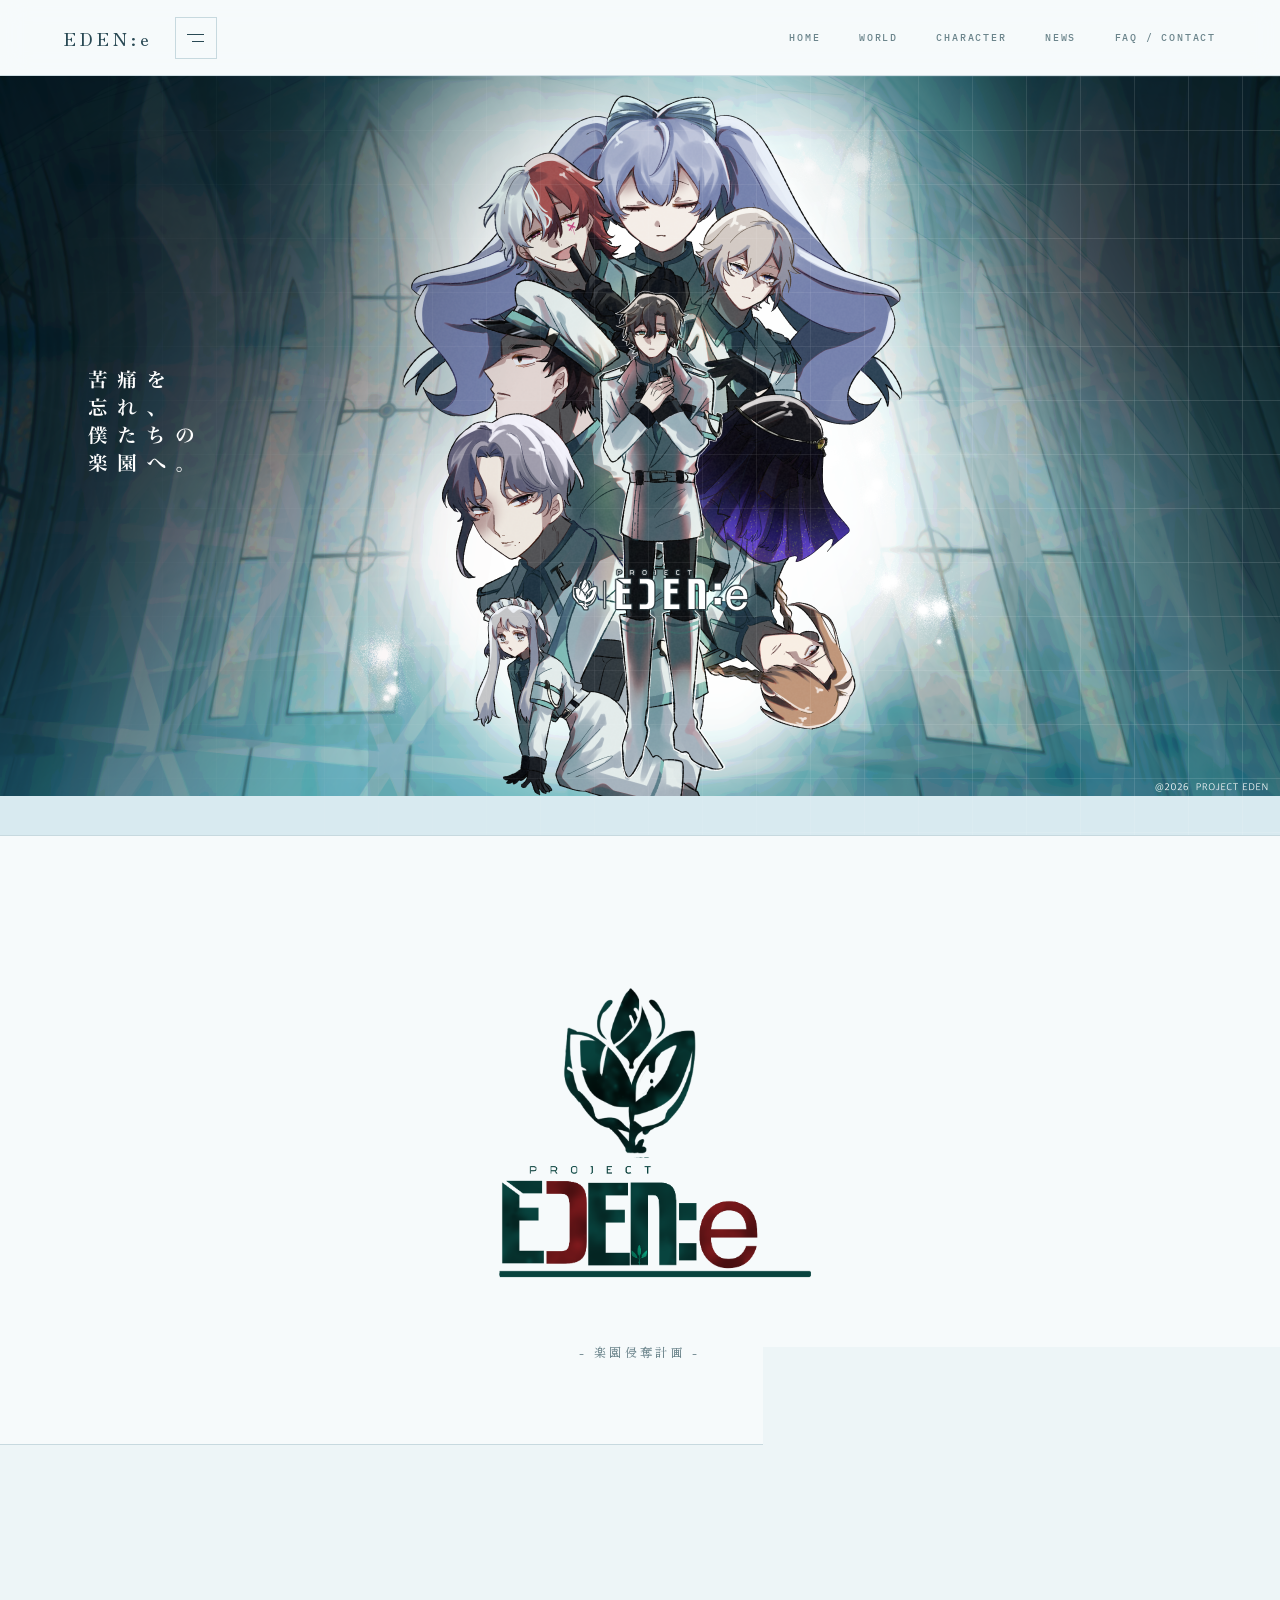
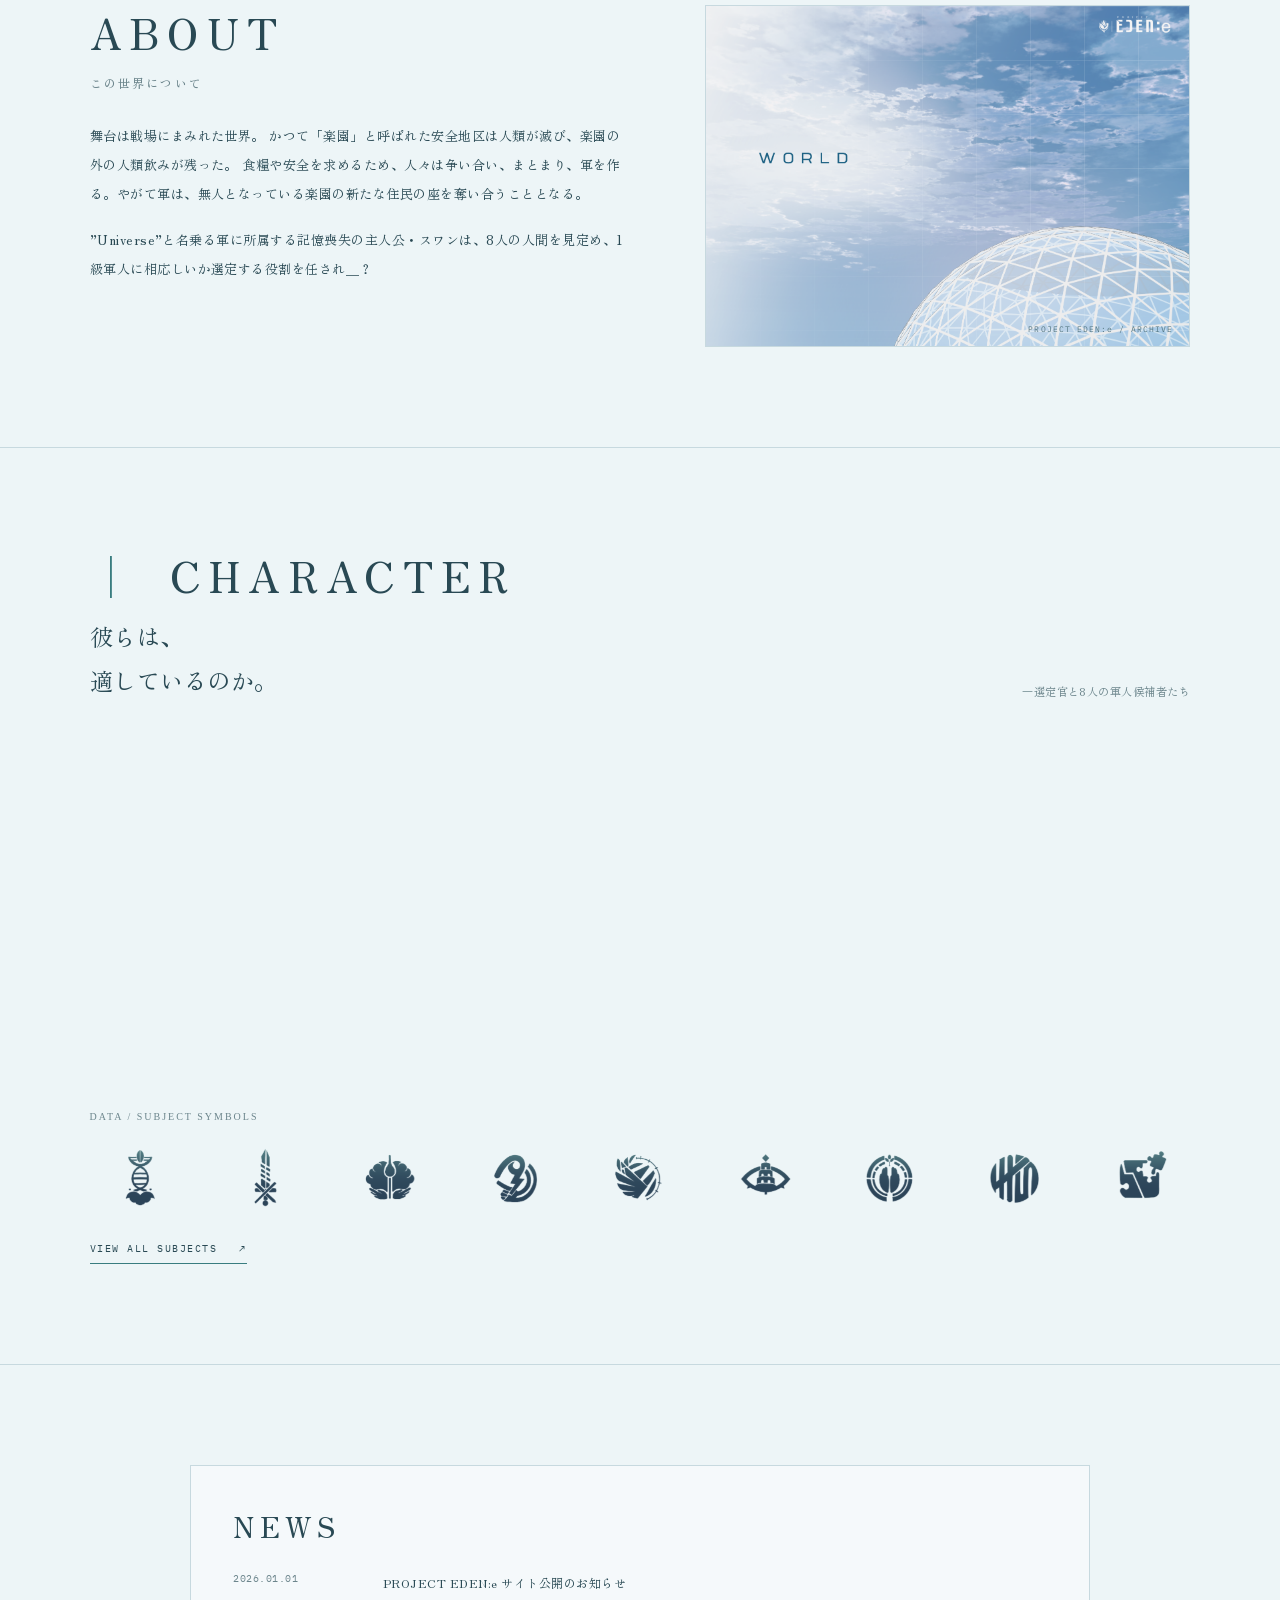
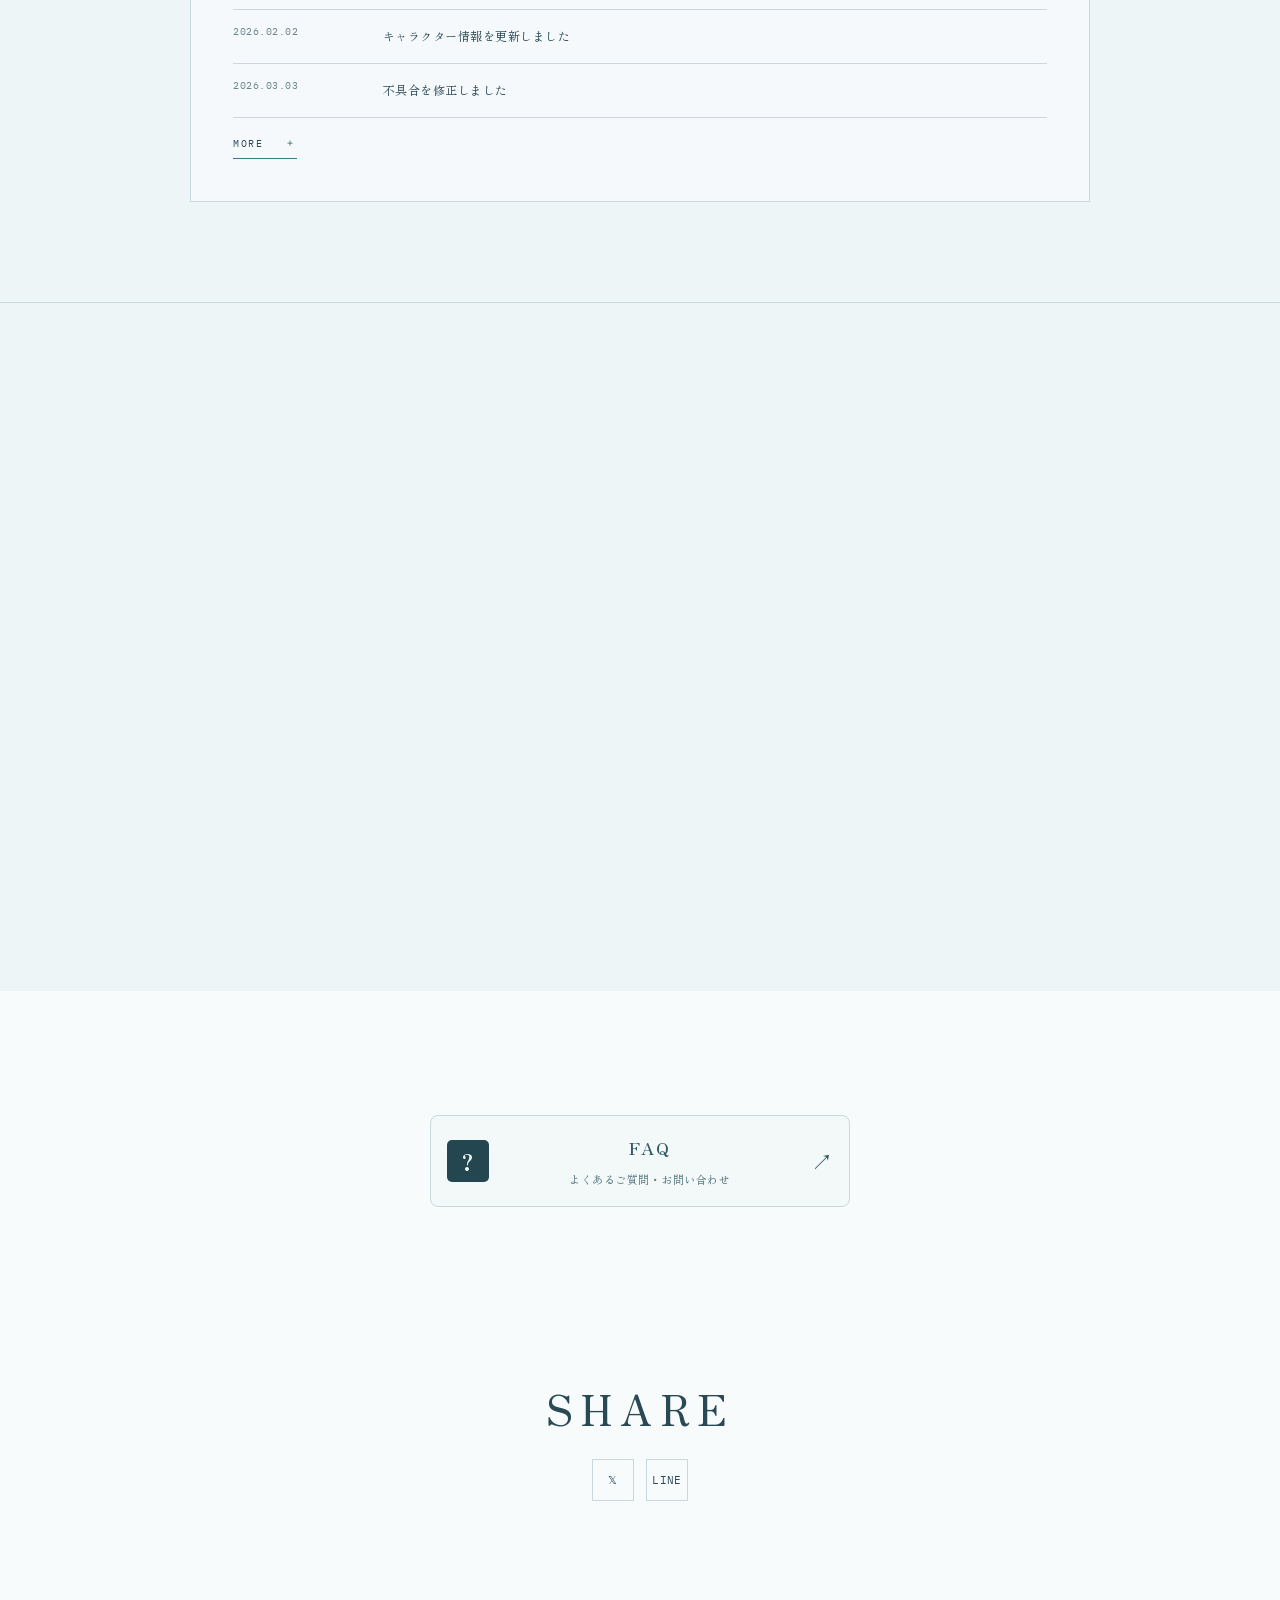
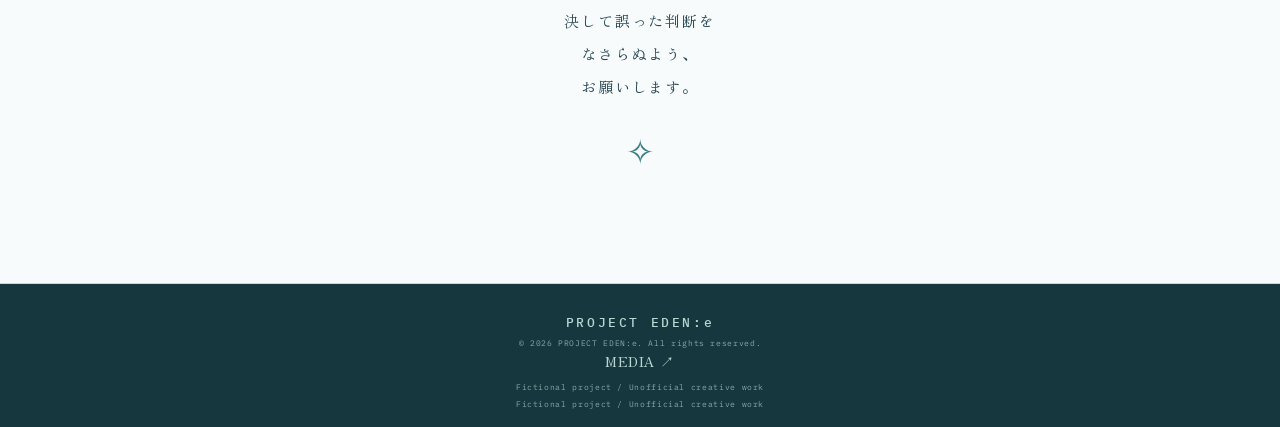
==== commit 4698fe7e: "Update index.html" ====
--- a/index.html
+++ b/index.html
@@ -404,10 +404,41 @@
   animation: eden-glow 3s ease-in-out infinite alternate;
 }
 
+
+/* 光のゆらぎ */
 @keyframes eden-glow {
-  from { opacity: 0.65; }
-  to { opacity: 1; }
+  from {
+    opacity: 0.65;
+  }
+  to {
+    opacity: 1;
+  }
 }
+
+/* ふわふわ浮かぶ光の粒 */
+#eden-opening .eden-particle {
+  position: absolute;
+  z-index: 1;
+  width: 4px;
+  height: 4px;
+  border-radius: 50%;
+  background: rgba(91, 166, 157, 0.55);
+  box-shadow: 0 0 12px 3px rgba(125, 194, 184, 0.2);
+  pointer-events: none;
+  animation: eden-particle-float 3s ease-in-out infinite alternate;
+}
+
+@keyframes eden-particle-float {
+  from {
+    transform: translateY(12px);
+    opacity: 0.15;
+  }
+  to {
+    transform: translateY(-18px);
+    opacity: 0.8;
+  }
+}
+
 
 
     #eden-opening.is-closing {
@@ -1091,20 +1122,26 @@
 
   <footer class="site-footer">
 
-    <p class="footer-brand">PROJECT EDEN:e</p>
-
-    <p class="copyright">
-
-      © 2026 PROJECT EDEN:e. All rights reserved.
+    
+<p class="footer-brand">PROJECT EDEN:e</p>
+
+<p class="copyright">
+  © 2026 PROJECT EDEN:e. All rights reserved.
+</p>
+
+<a class="footer-media-link" href="media.html">MEDIA ↗</a>
+
+<p class="footer-note">
+  Fictional project / Unofficial creative work
+</p>
+
+
+    <p class="footer-note">
+
+      Fictional project / Unofficial creative work
 
     </p>
 
-    <p class="footer-note">
-
-      Fictional project / Unofficial creative work
-
-    </p>
-
   </footer>
 
   <!-- MENU / SCROLL / OPENING ANIMATION -->
@@ -1215,112 +1252,86 @@
 
     }
 
+  
     // 起動画面
-
     (() => {
-
       const opening = document.getElementById('eden-opening');
-
       const message = document.getElementById('opening-message');
-
       const skip = document.getElementById('opening-skip');
-
       const mainVisual = document.querySelector('.hero-image');
-
       const storageKey = 'eden-opening-seen';
 
       if (!opening || !message || !skip) return;
 
       // 同じタブですでに起動演出を見ている場合は省略
-
       try {
-
         if (sessionStorage.getItem(storageKey) === 'true') {
-
           opening.remove();
-
           return;
-
         }
-
         sessionStorage.setItem(storageKey, 'true');
-
       } catch (error) {
-
         // 保存できない環境でも演出は続ける
-
+      }
+
+      // ふわふわ浮かぶ光の粒を追加
+      for (let i = 0; i < 18; i++) {
+        const particle = document.createElement('span');
+        particle.className = 'eden-particle';
+        particle.setAttribute('aria-hidden', 'true');
+        particle.style.left = `${8 + Math.random() * 84}%`;
+        particle.style.top = `${10 + Math.random() * 80}%`;
+        particle.style.animationDelay = `${Math.random() * 3}s`;
+        particle.style.animationDuration = `${2.5 + Math.random() * 2}s`;
+        opening.appendChild(particle);
       }
 
       // メインビジュアルを起動中だけ隠す
-
       document.body.classList.add('eden-opening-active');
 
       const originalText = message.textContent.trim();
-
       message.textContent = '';
 
       // メッセージを一文字ずつ表示
-
       [...originalText].forEach((char, index) => {
-
         const span = document.createElement('span');
-
         span.className = 'opening-char';
-
         span.textContent = char;
-
         span.style.animationDelay = `${0.7 + index * 0.09}s`;
-
         message.appendChild(span);
-
       });
 
       let closed = false;
-
       let timer;
 
       function closeOpening() {
-
         if (closed) return;
-
         closed = true;
-
         window.clearTimeout(timer);
 
-        // 起動画面をフェードアウト
-
+        // 挨拶とLoadingをまとめてフェードアウト
         opening.classList.add('is-closing');
 
-        // メインビジュアルもふわっと表示
-
+        // メインビジュアルをふわっと表示
         document.body.classList.remove('eden-opening-active');
-
         if (mainVisual) {
-
           mainVisual.classList.add('eden-main-reveal');
-
         }
 
         window.setTimeout(() => {
-
           opening.remove();
-
         }, 1300);
-
       }
 
       // 文字の表示が終わってから閉じる
-
-      const duration = 700 + [...originalText].length * 90 + 1300;
-
+      const duration = 700 + [...originalText].length * 90 + 1800;
       timer = window.setTimeout(closeOpening, duration);
 
       // SKIPボタン
-
       skip.addEventListener('click', closeOpening);
-
     })();
 
+
   </script>
 
 </body>
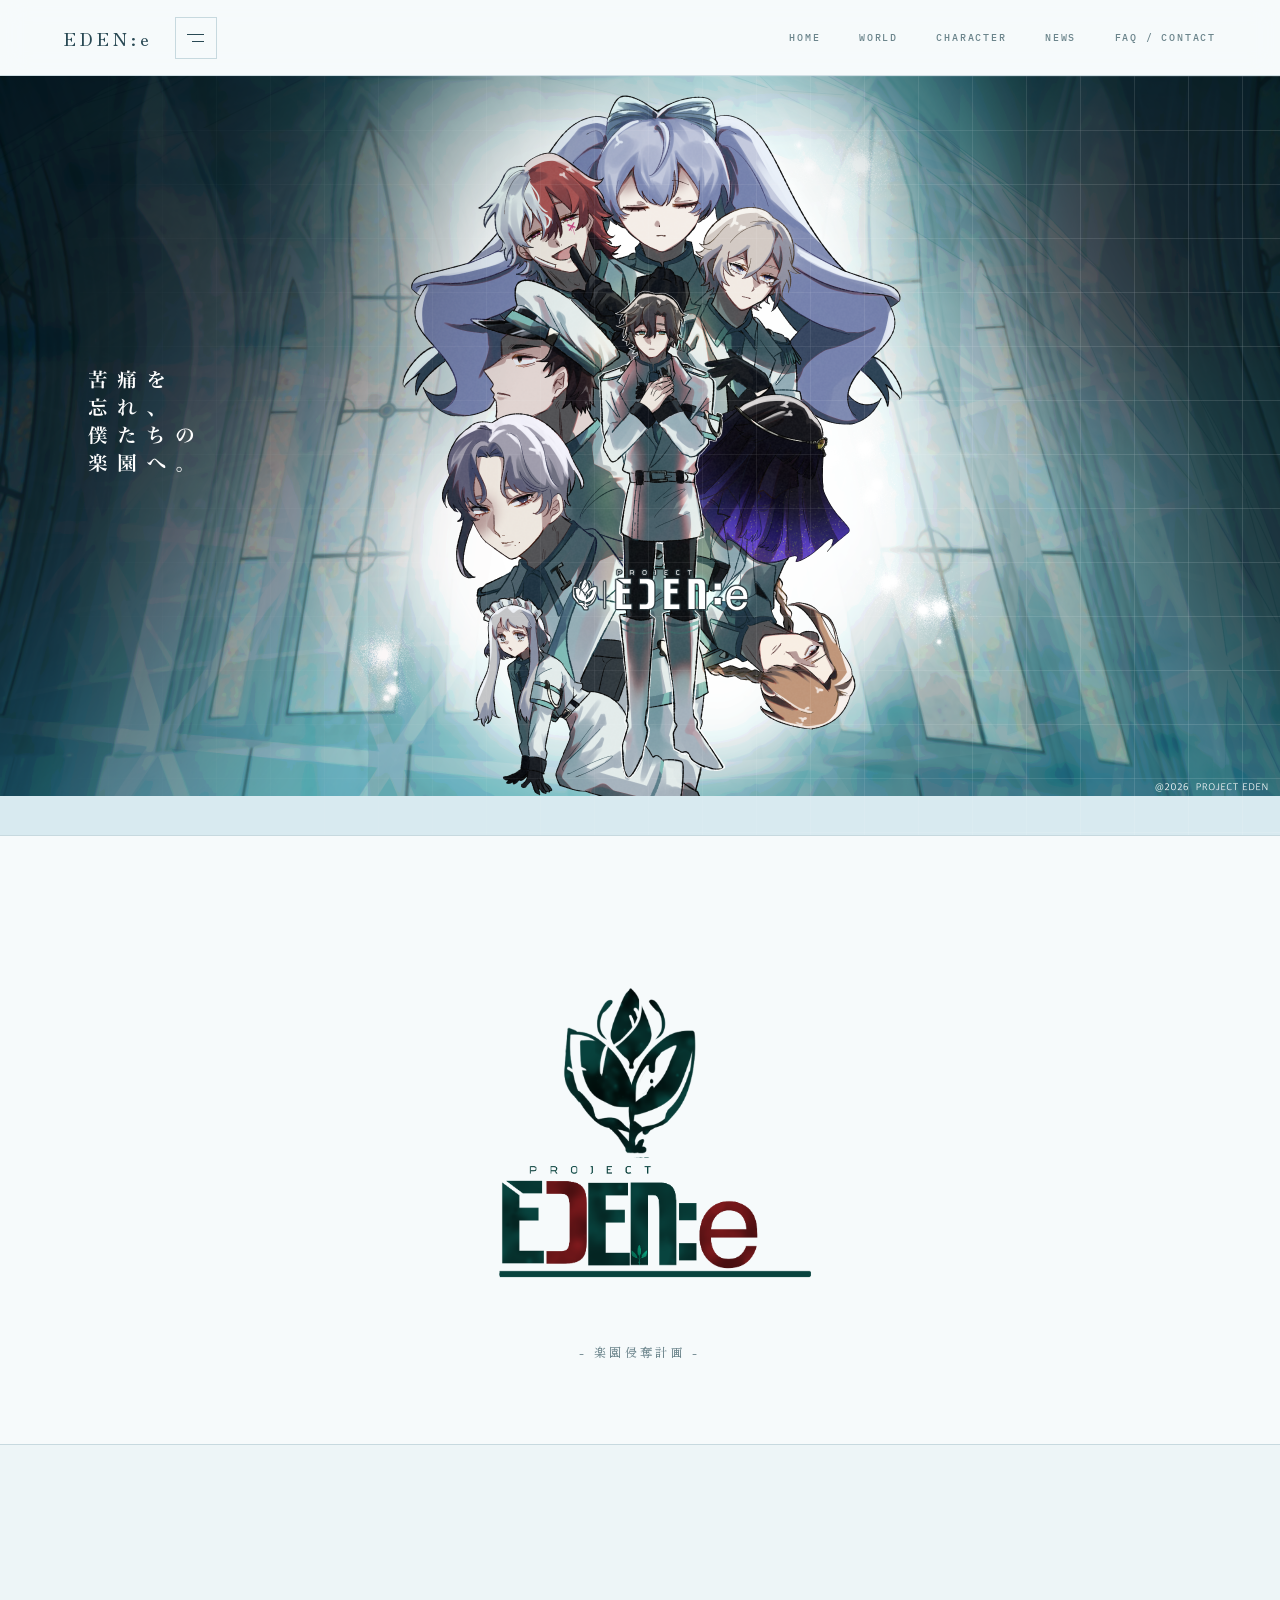
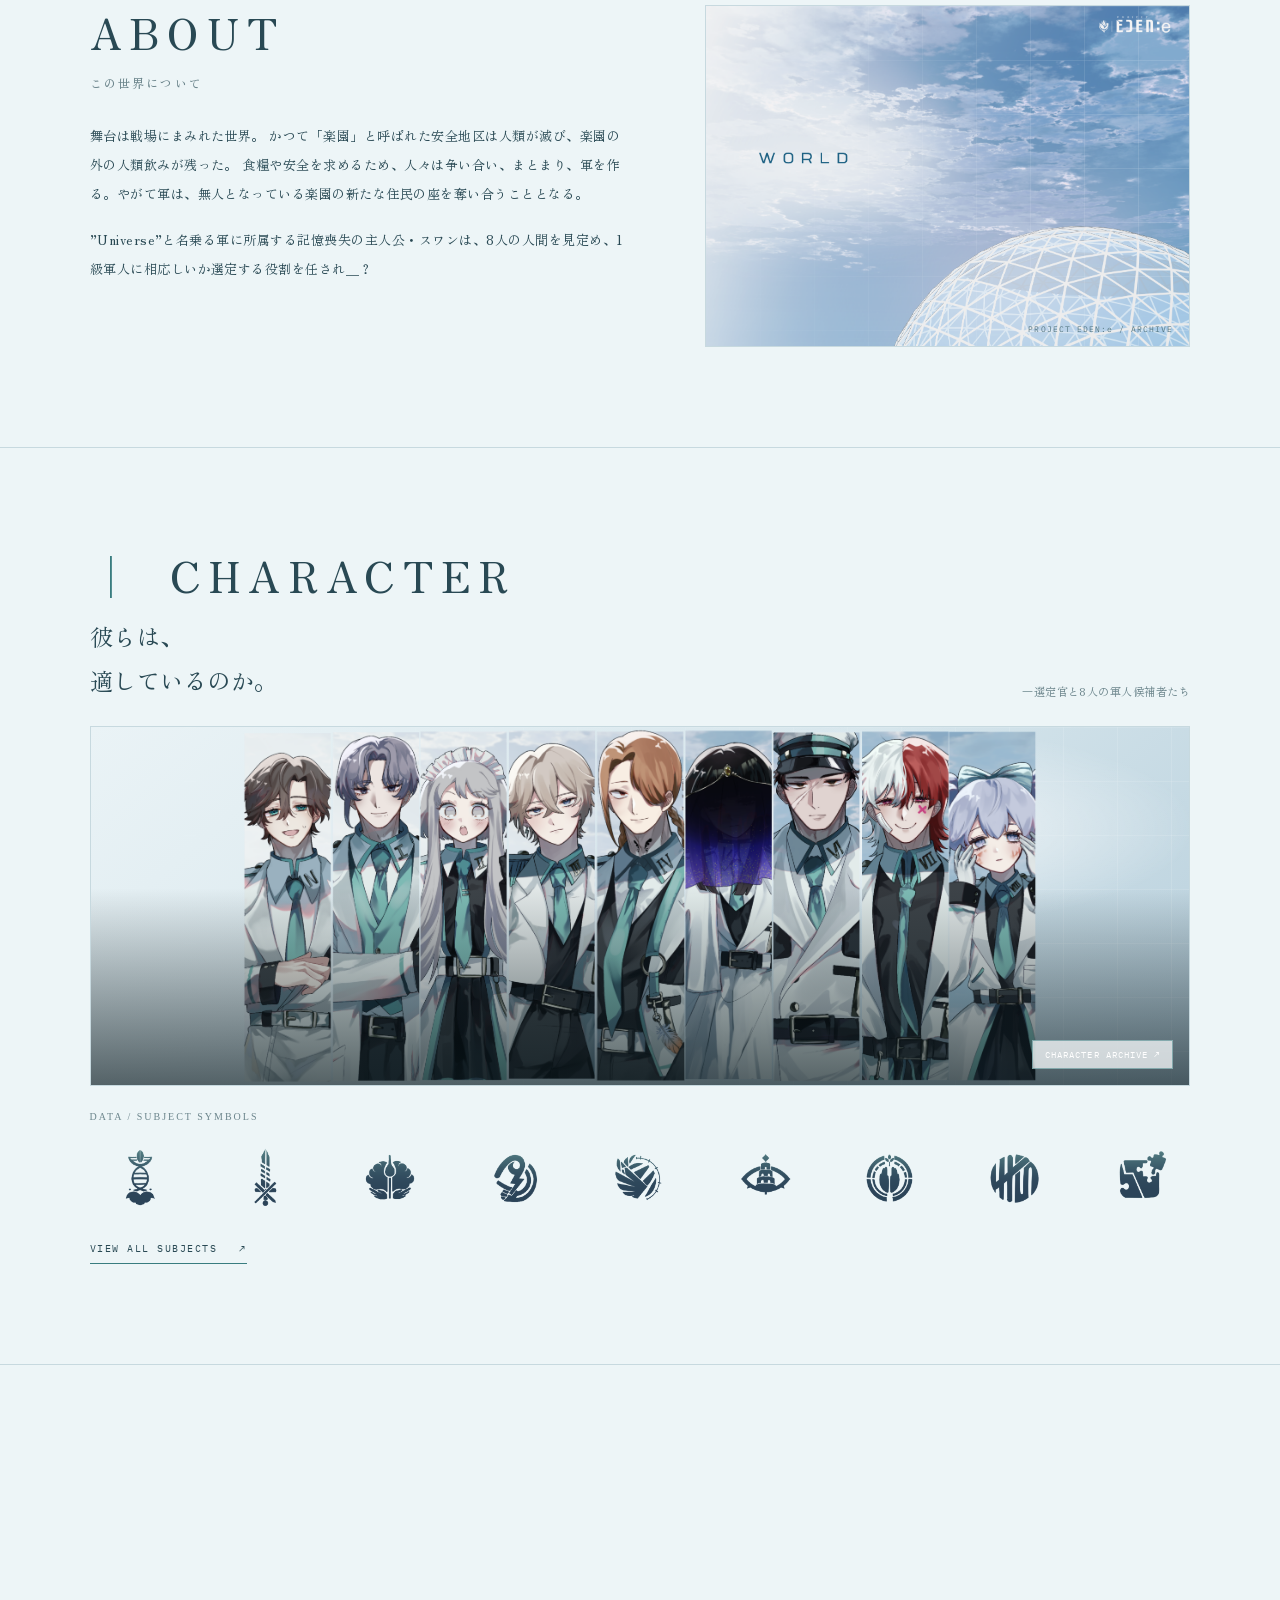
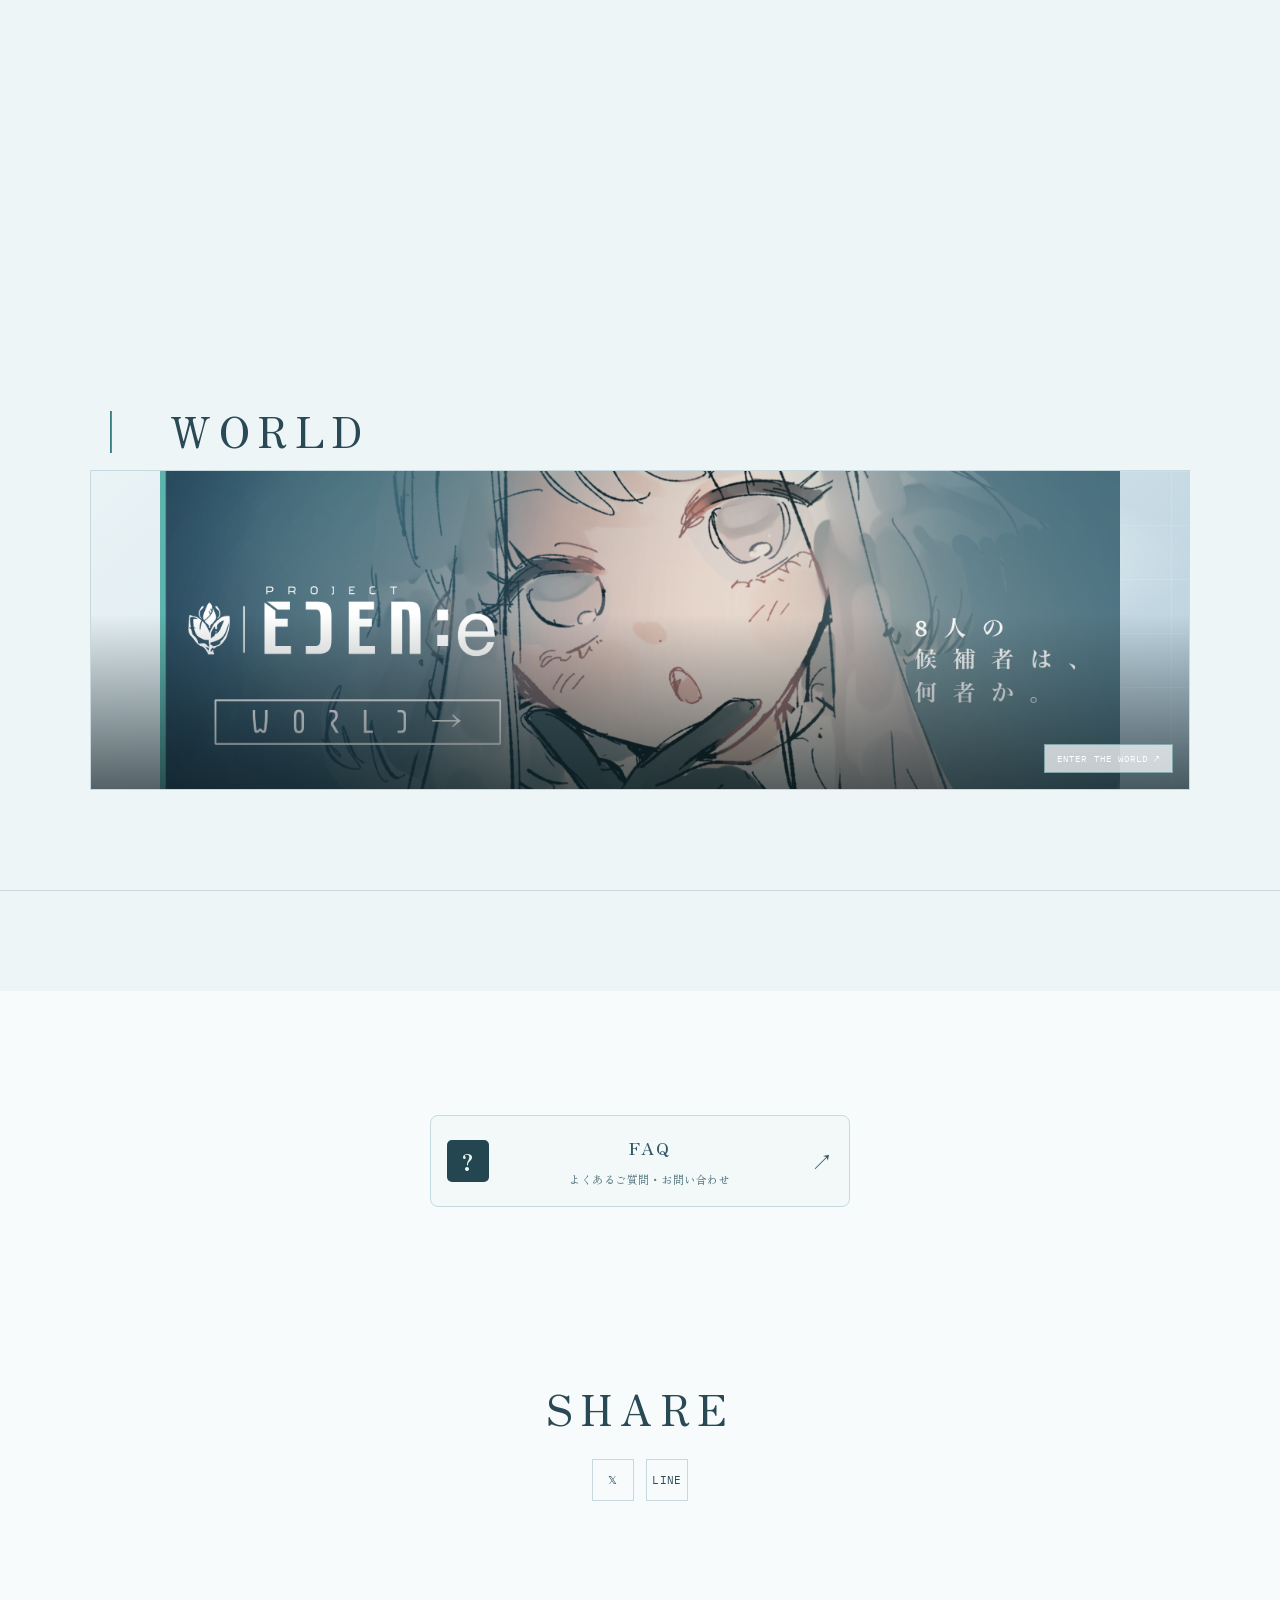
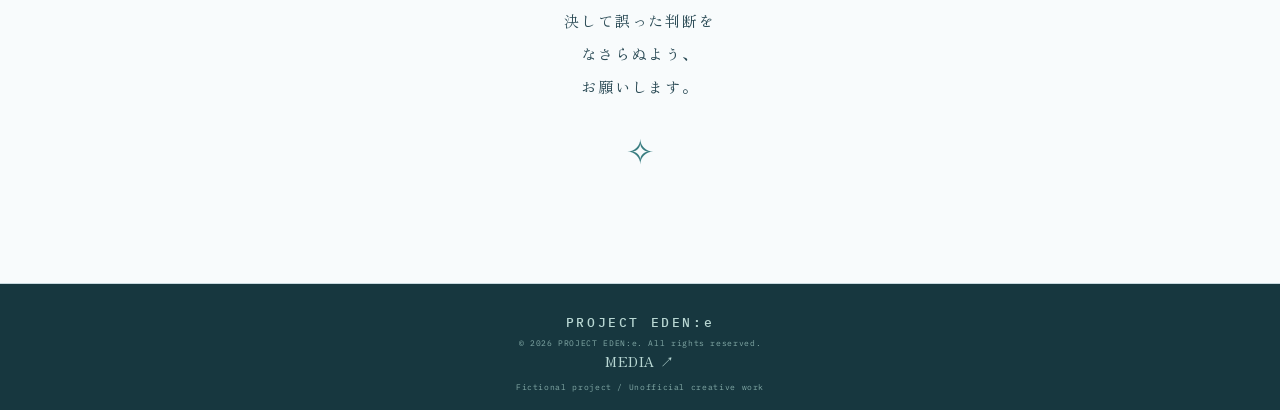
==== commit 880da4af: "Update index.html" ====
--- a/index.html
+++ b/index.html
@@ -1131,11 +1131,6 @@
 
 <a class="footer-media-link" href="media.html">MEDIA ↗</a>
 
-<p class="footer-note">
-  Fictional project / Unofficial creative work
-</p>
-
-
     <p class="footer-note">
 
       Fictional project / Unofficial creative work
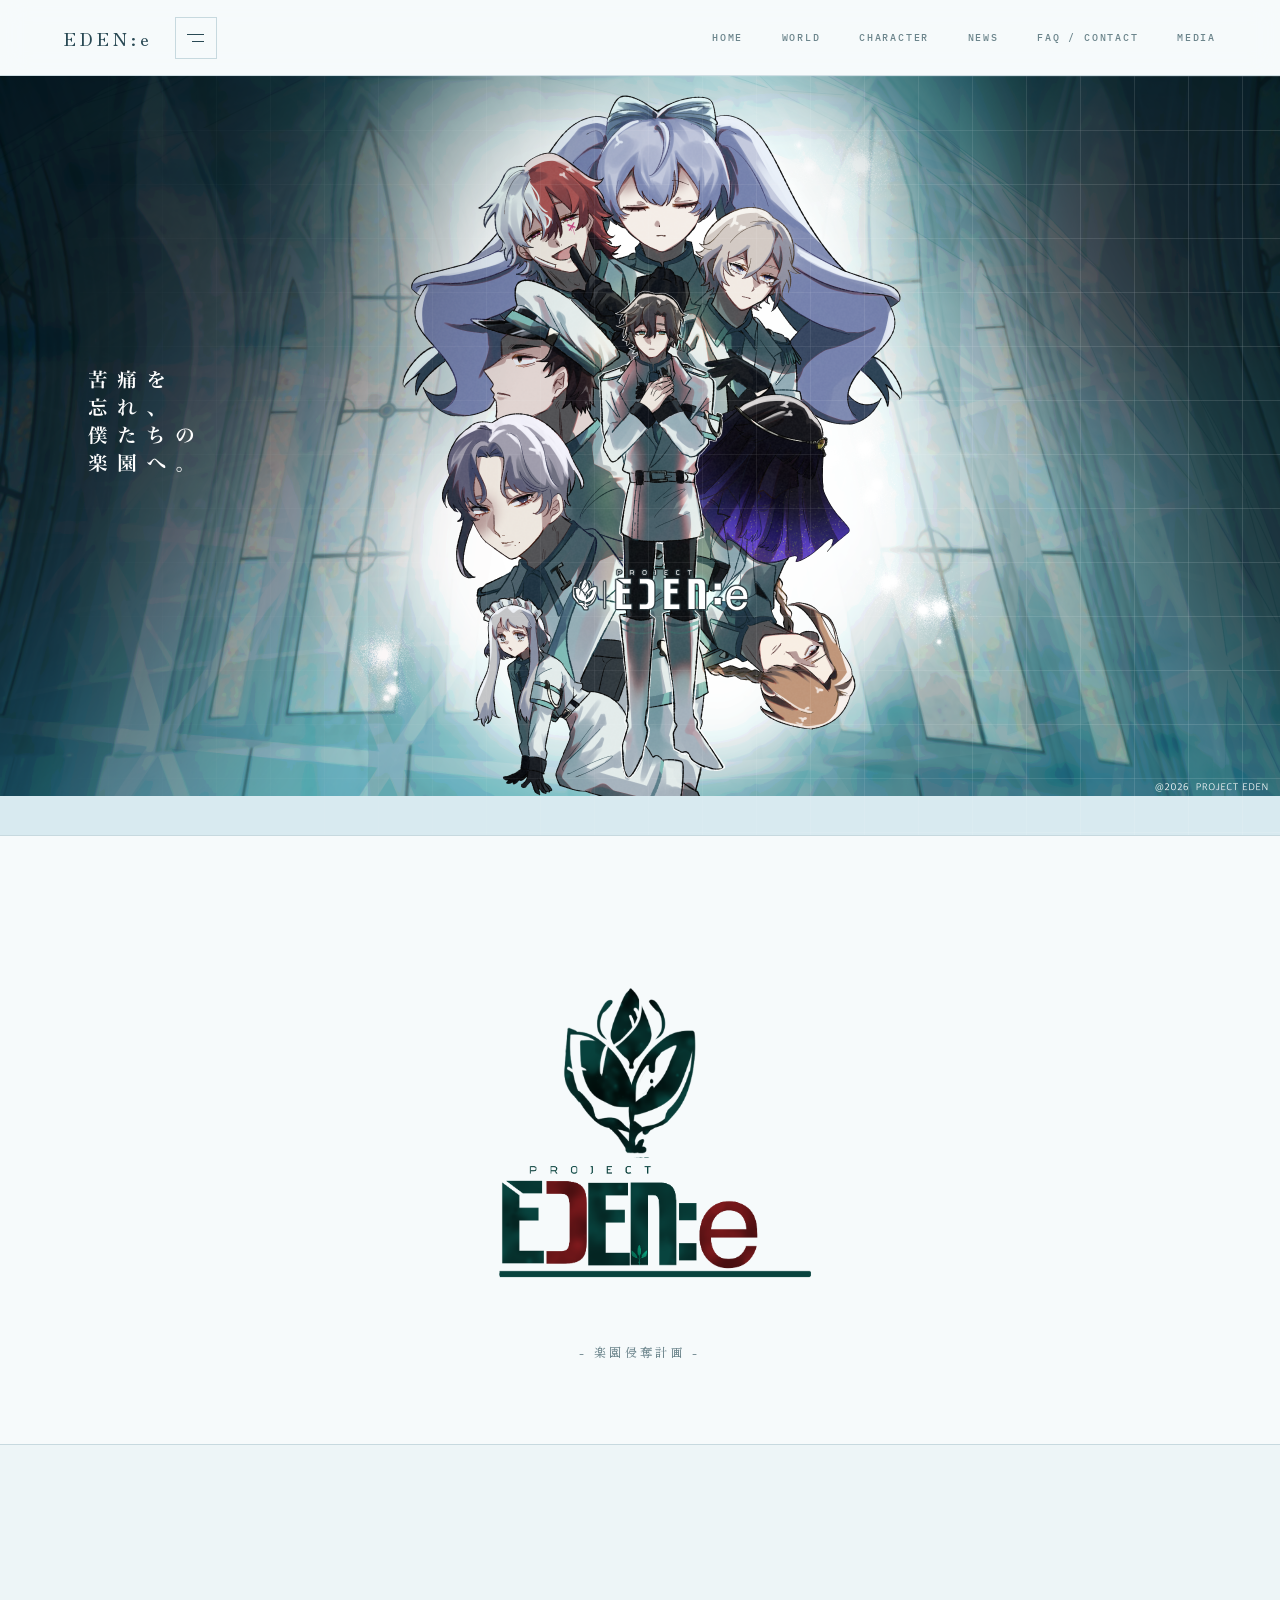
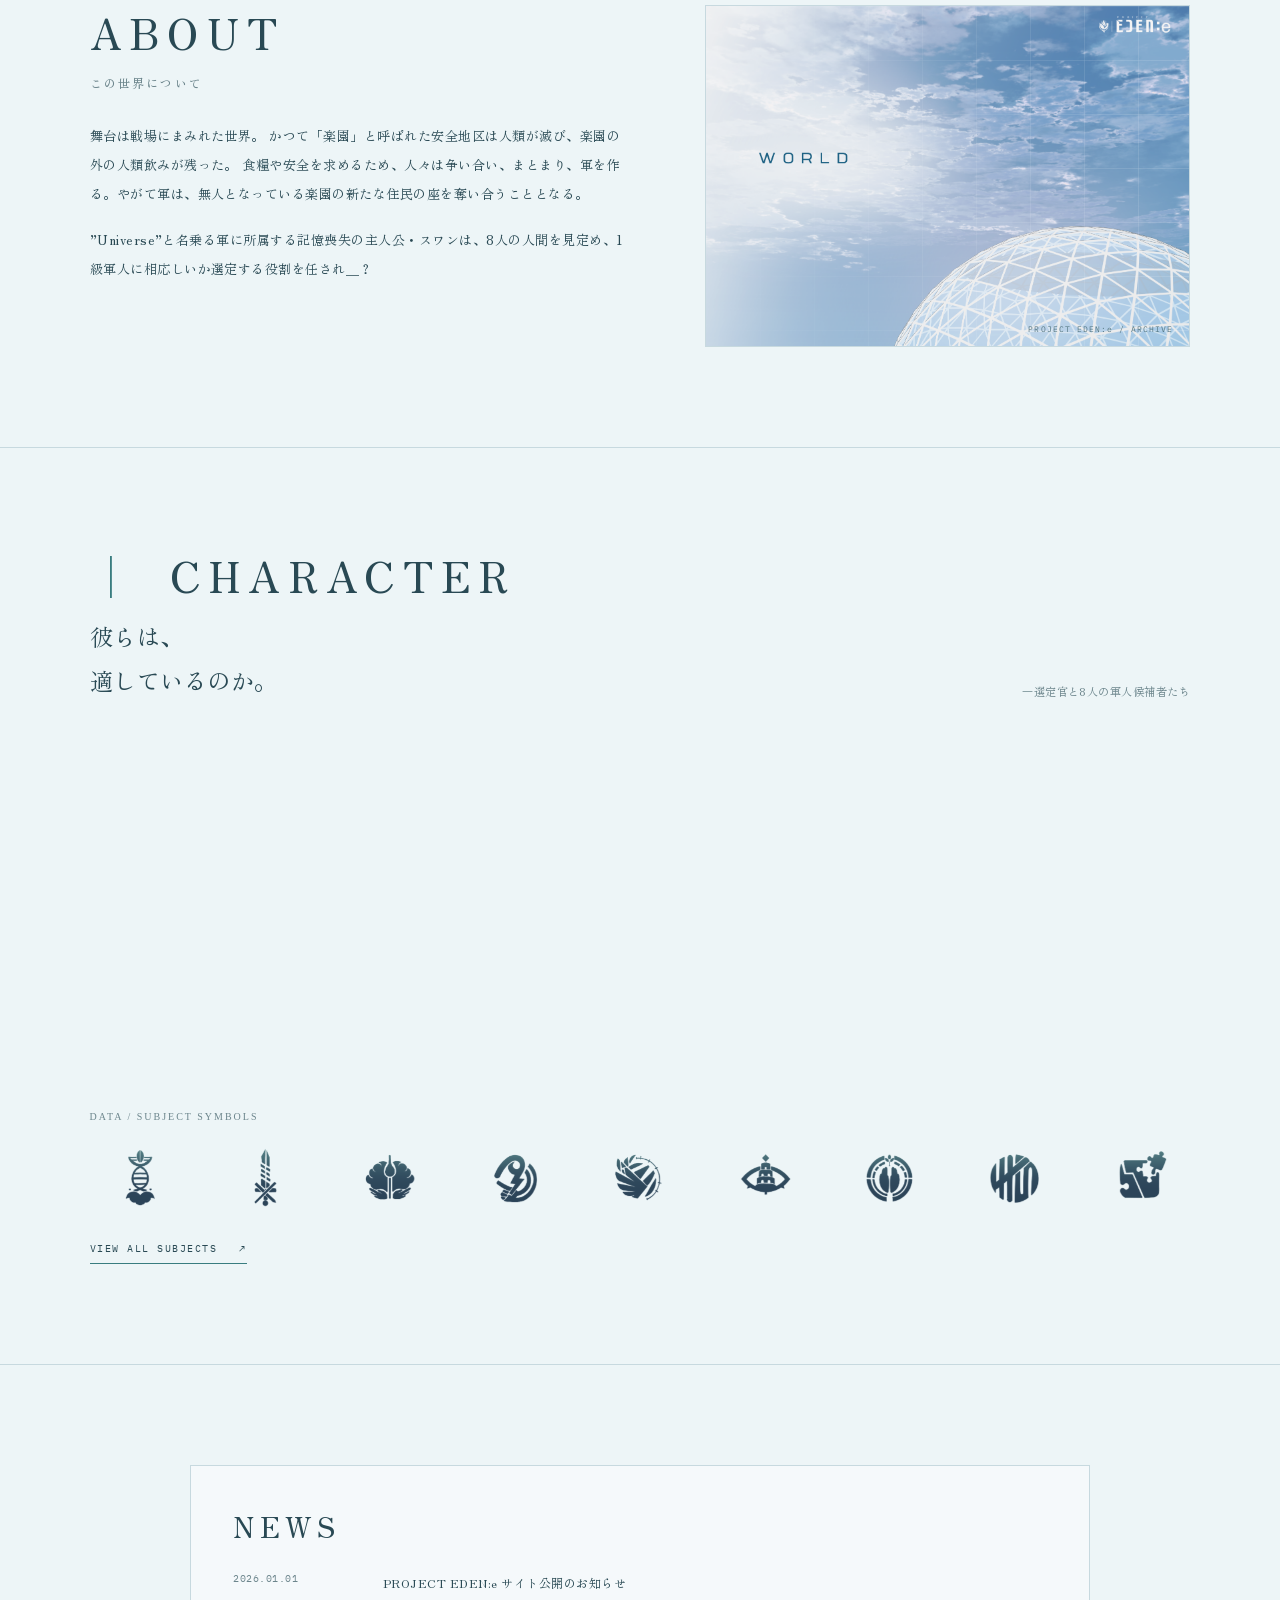
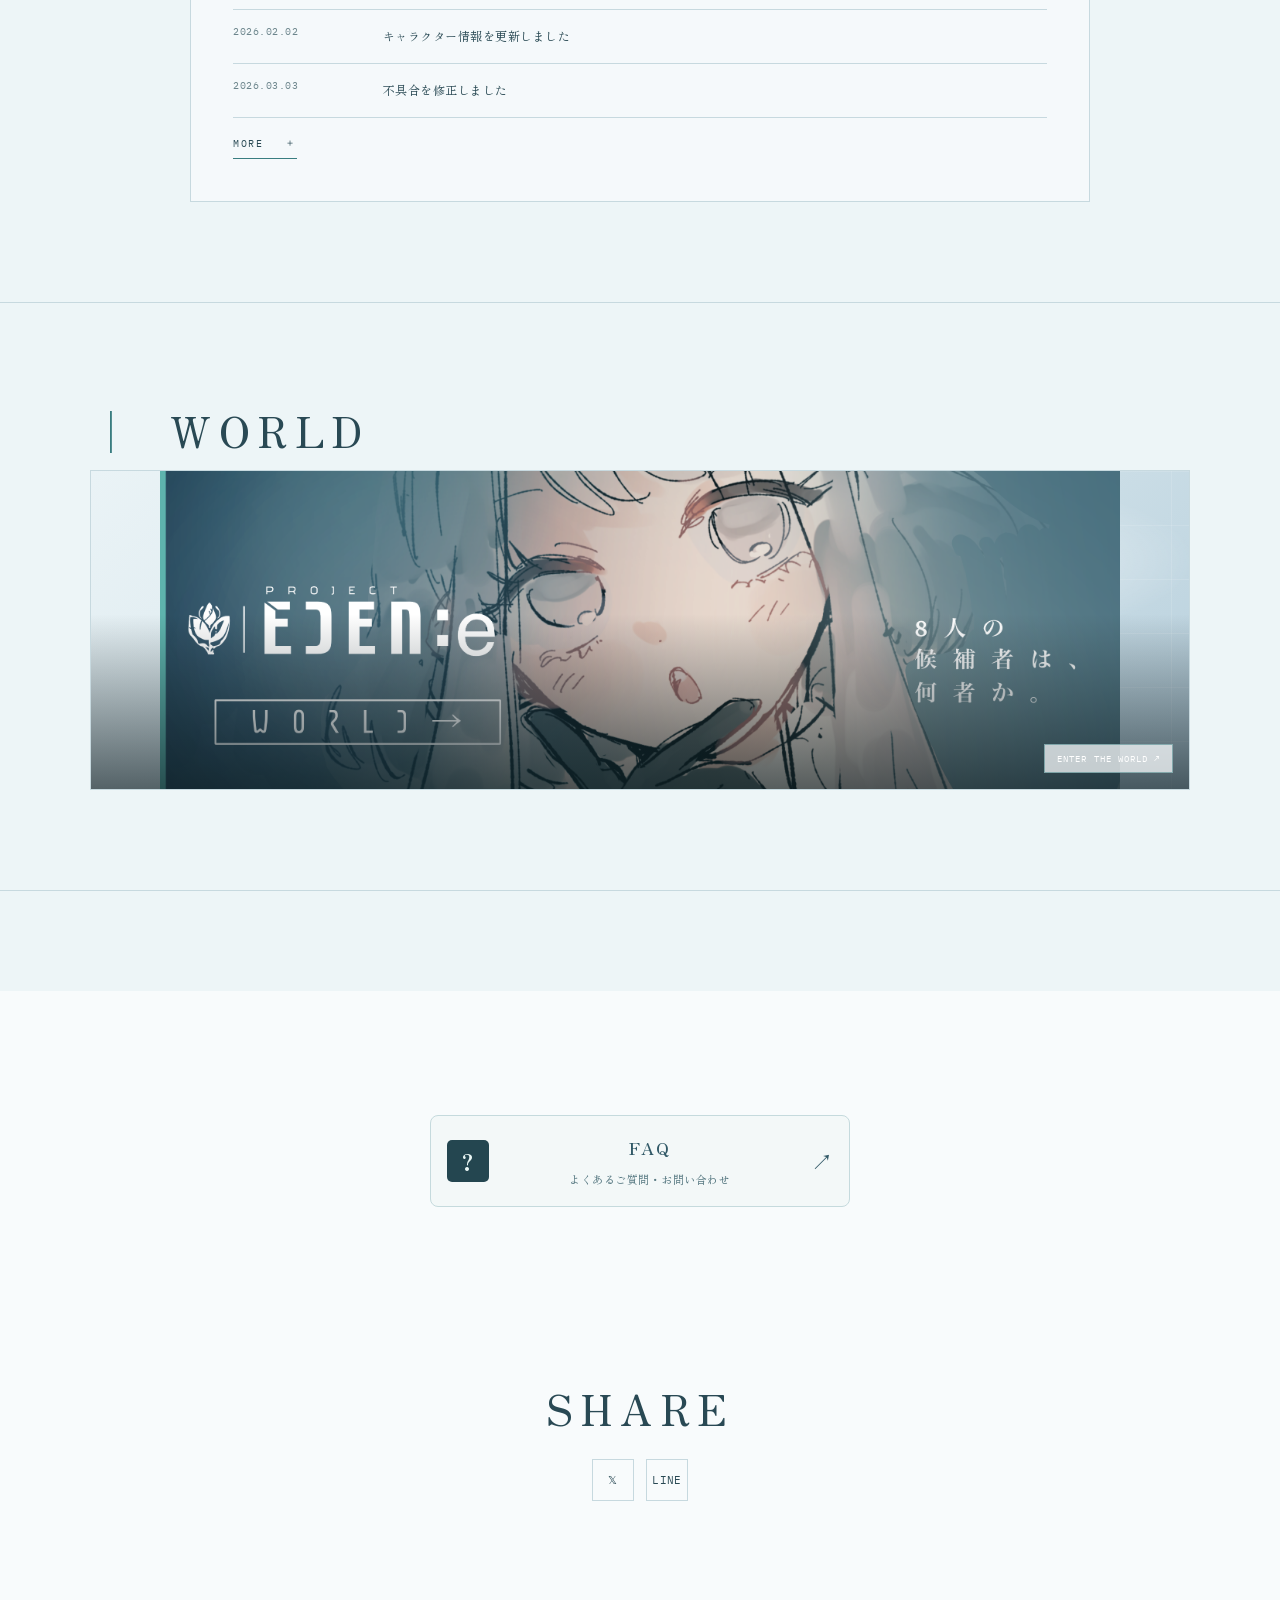
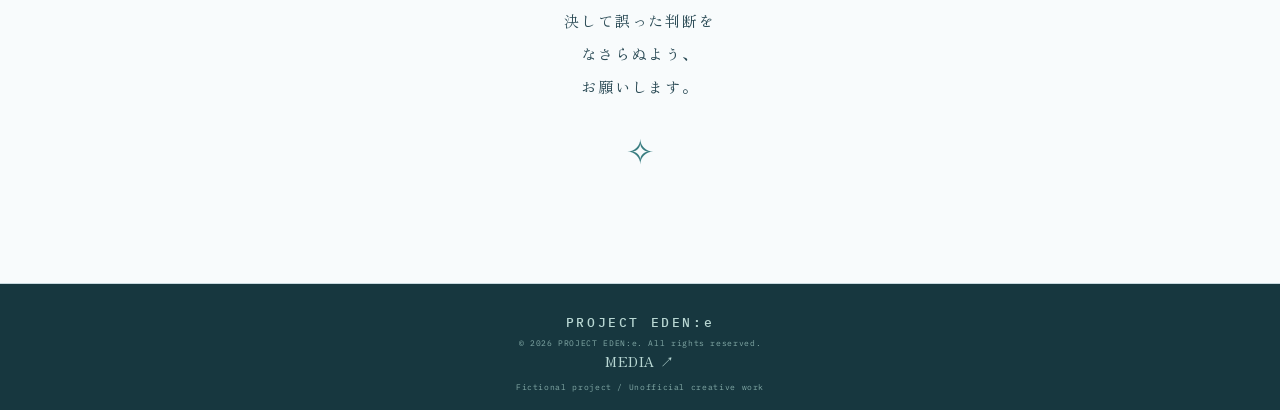
==== commit e55a7a41: "Update index.html" ====
--- a/index.html
+++ b/index.html
@@ -781,6 +781,8 @@
 
       <a href="#contact">FAQ / CONTACT</a>
 
+      <a href="media.html">MEDIA</a>
+      
     </nav>
 
   </header>
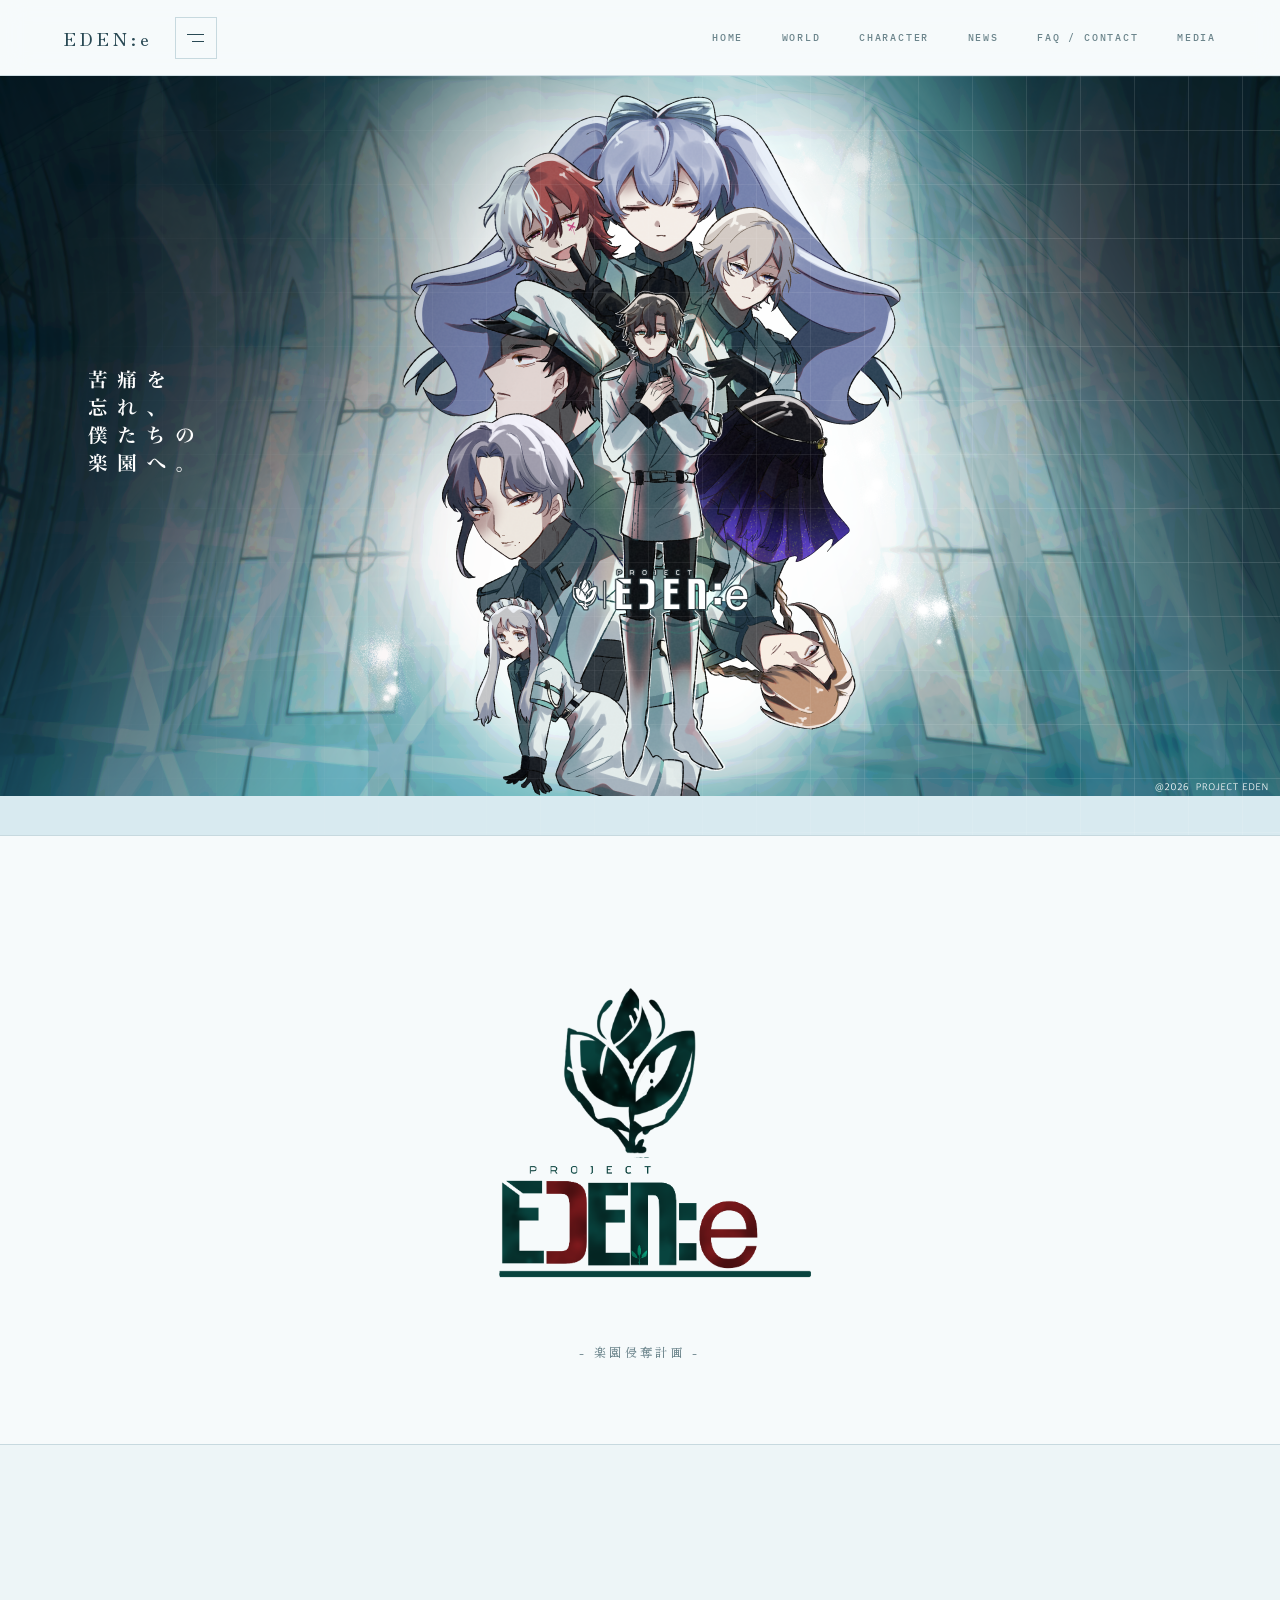
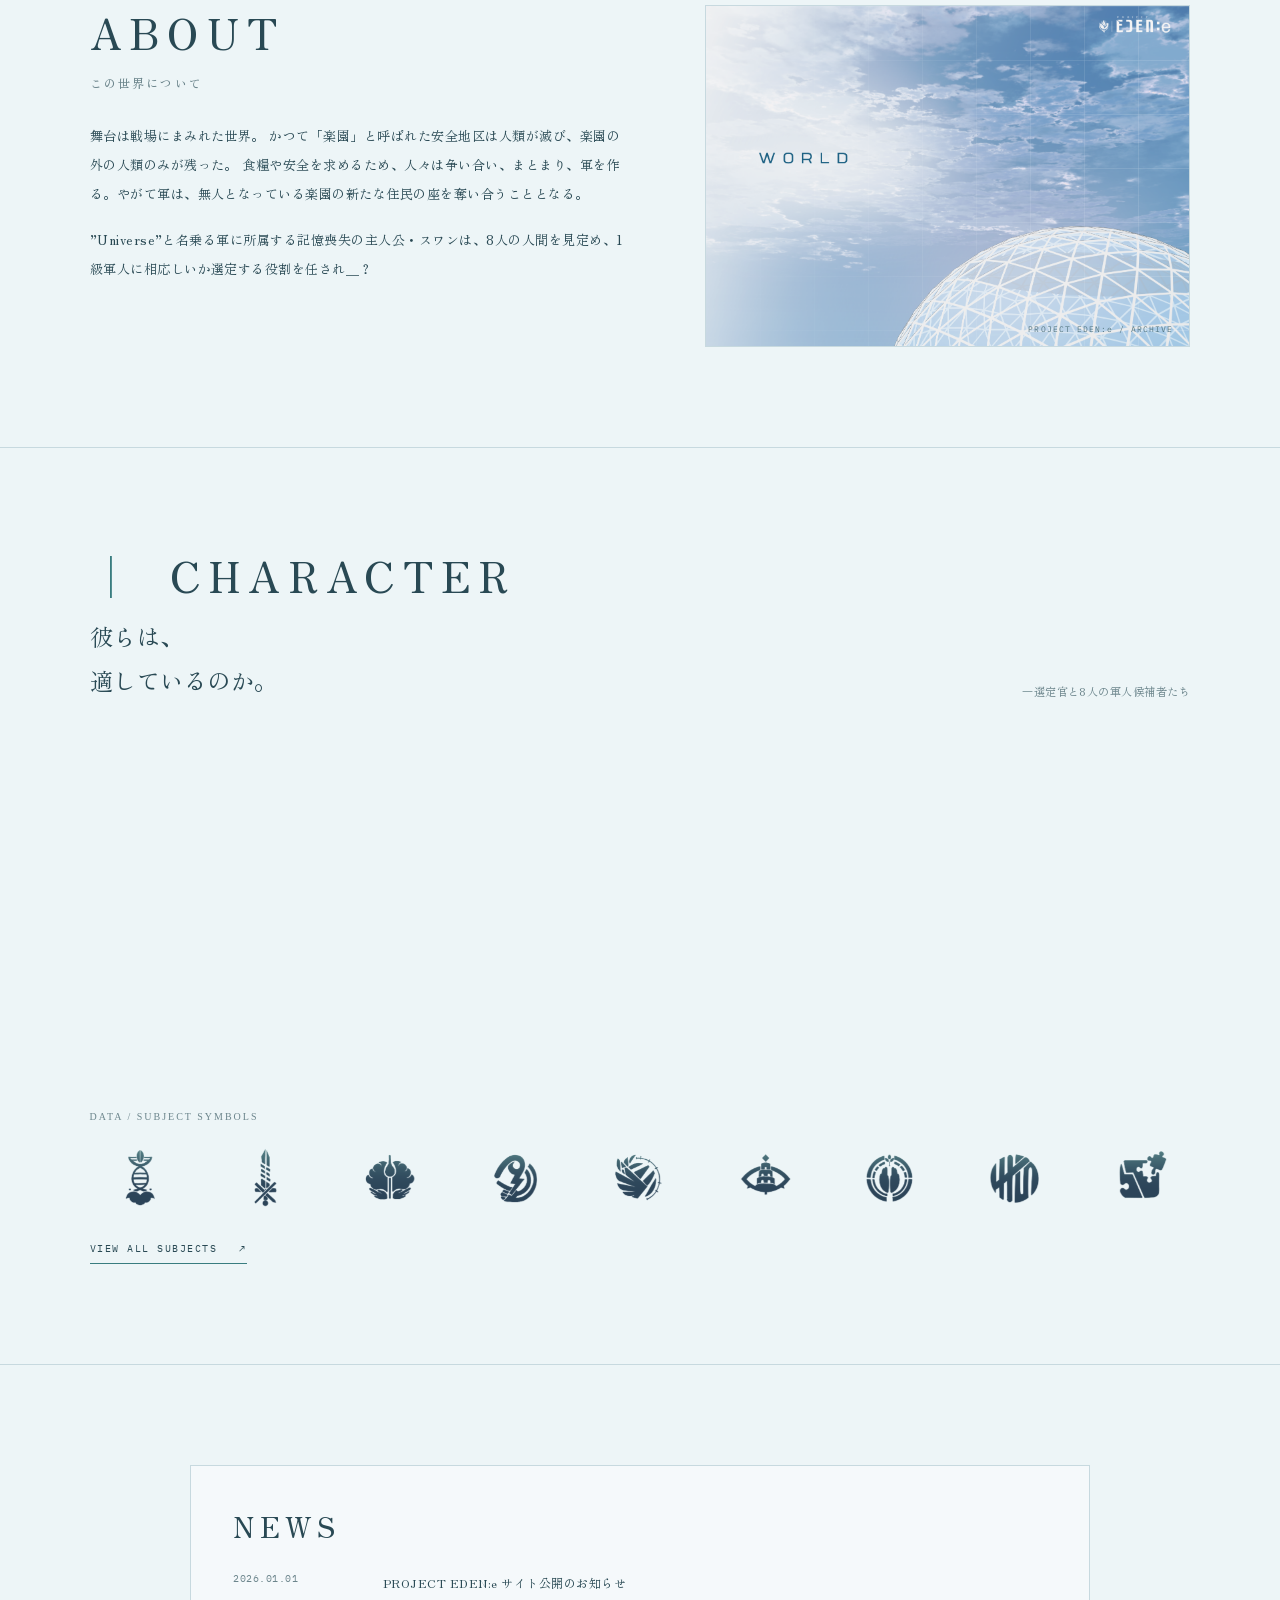
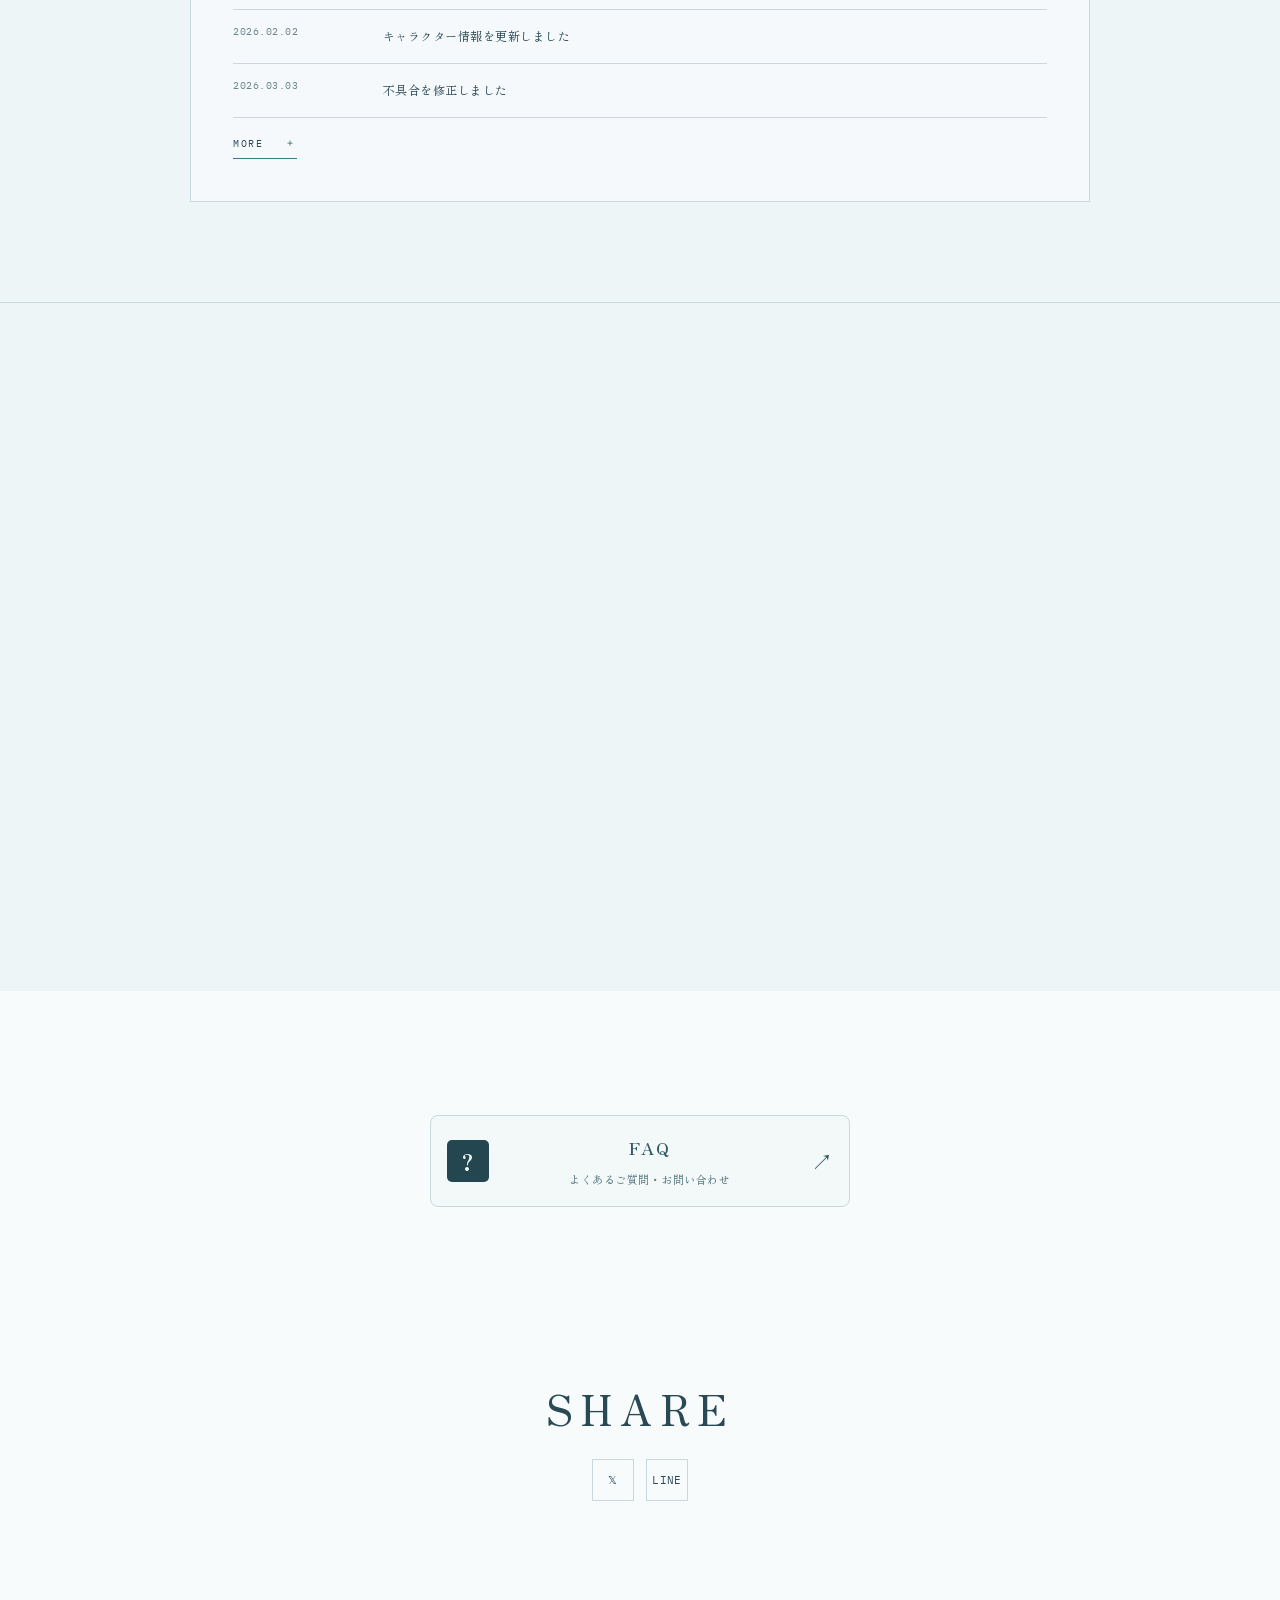
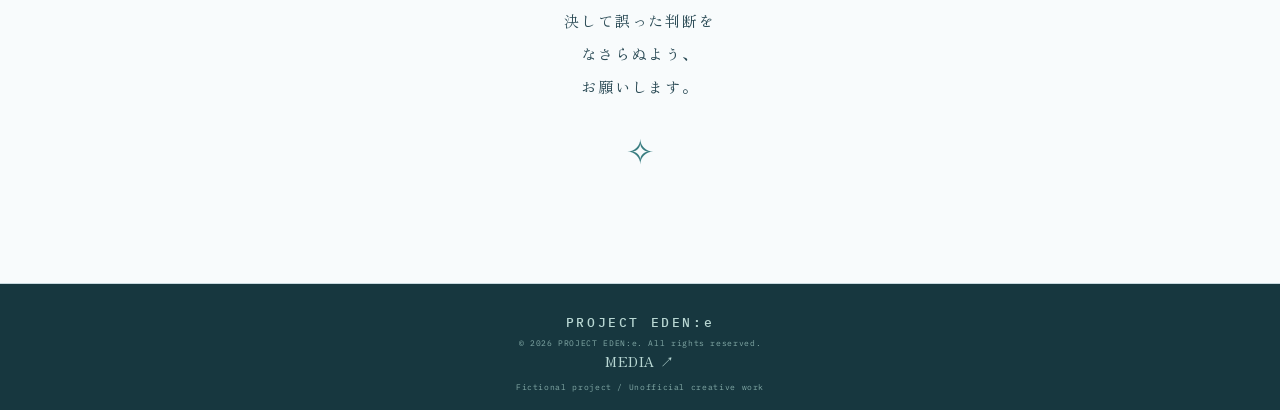
==== commit bfe33180: "Update index.html" ====
--- a/index.html
+++ b/index.html
@@ -857,7 +857,7 @@
         <p>
 
           舞台は戦場にまみれた世界。
-          かつて「楽園」と呼ばれた安全地区は人類が滅び、楽園の外の人類飲みが残った。
+          かつて「楽園」と呼ばれた安全地区は人類が滅び、楽園の外の人類のみが残った。
           食糧や安全を求めるため、人々は争い合い、まとまり、軍を作る。やがて軍は、無人となっている楽園の新たな住民の座を奪い合うこととなる。
          
 
